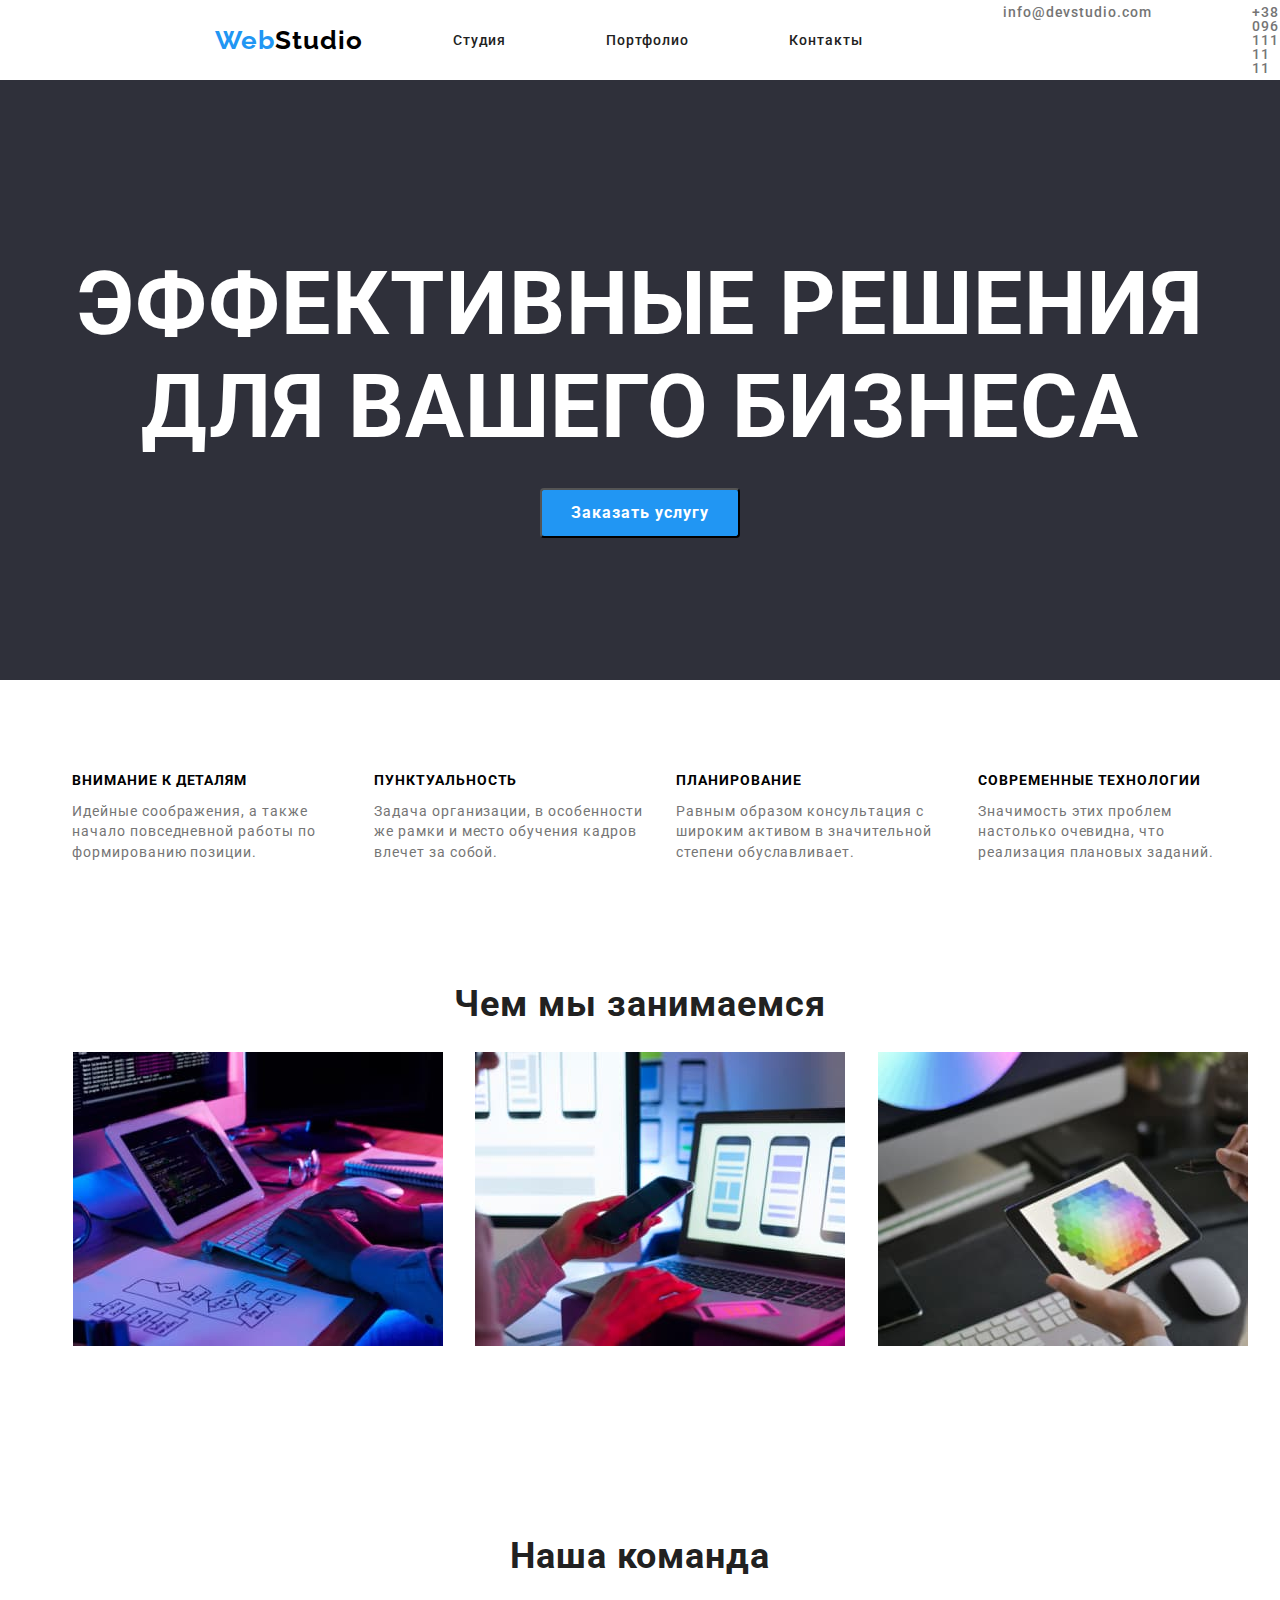
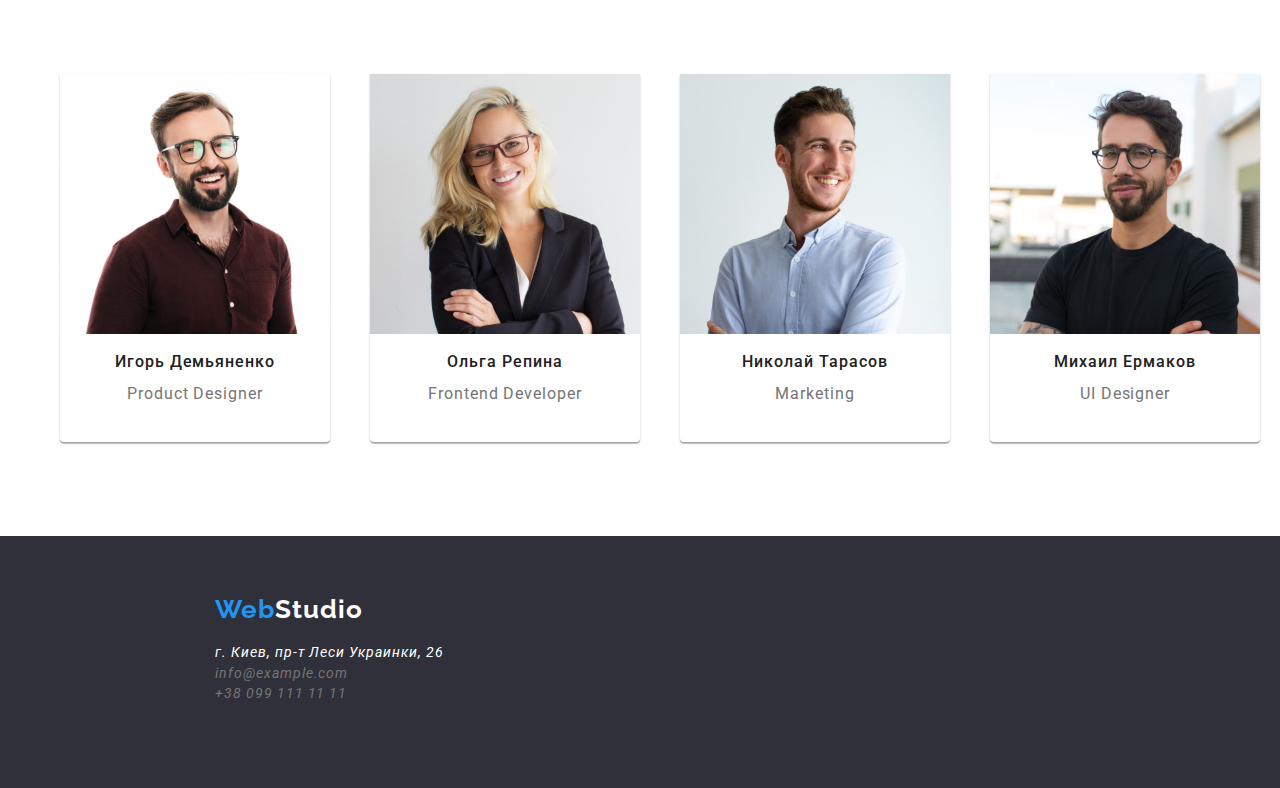
==== index.html @ 4a858a81 "update html and css" ====
<!DOCTYPE html>
<html lang="ru">
  <head>
    <meta charset="UTF-8" />
    <meta http-equiv="X-UA-Compatible" content="IE=edge" />
    <meta name="viewport" content="width=device-width, initial-scale=1.0" />
    <link rel="stylesheet" href="/css/styles.css" />
    <link rel="preconnect" href="https://fonts.googleapis.com" />
    <link rel="preconnect" href="https://fonts.gstatic.com" crossorigin />
    <link
      href="https://fonts.googleapis.com/css2?family=Raleway:wght@700&family=Roboto:wght@400;500;700;900&display=swap"
      rel="stylesheet"
    />
    <title>MainPage</title>
  </head>
  <body>
    <header class="header">
      <nav class="nav">
        <a class="logo" href="/"><span class="logo-style">Web</span>Studio</a>
        <ul class="nav-list">
          <li><a class="nav-link" class="" href="#">Студия</a></li>
          <li><a class="nav-link" href="portfolio.html">Портфолио</a></li>
          <li><a class="nav-link" href="">Контакты</a></li>
        </ul>
      </nav>
      <ul class="nav-address">
        <li>
          <a class="address-link" href="mailto:info@devstudio.com"
            >info@devstudio.com</a
          >
        </li>
        <li>
          <a class="address-link" href="tel:+380961111111">+38 096 111 11 11</a>
        </li>
      </ul>
    </header>
    <main>
      <section class="hero">
        <h1 class="hero-head">
          Эффективные решения <br />
          для вашего бизнеса
        </h1>
        <button class="hero-button" type="button">Заказать услугу</button>
      </section>
      <section>
        <h2 class="hidden-title">Особенности</h2>
        <ul class="quality">
          <li class="quality-card">
            <h3 class="quality-card-title">Внимание к деталям</h3>
            <p class="quality-info">
              Идейные соображения, а также начало повседневной работы по
              формированию позиции.
            </p>
          </li>
          <li class="quality-card">
            <h3 class="quality-card-title">Пунктуальность</h3>
            <p class="quality-info">
              Задача организации, в особенности же рамки и место обучения кадров
              влечет за собой.
            </p>
          </li>
          <li class="quality-card">
            <h3 class="quality-card-title">Планирование</h3>
            <p class="quality-info">
              Равным образом консультация с широким активом в значительной
              степени обуславливает.
            </p>
          </li>
          <li class="quality-card">
            <h3 class="quality-card-title">Современные технологии</h3>
            <p class="quality-info">
              Значимость этих проблем настолько очевидна, что реализация
              плановых заданий.
            </p>
          </li>
        </ul>
      </section>
      <section>
        <h2 class="work-title">Чем мы занимаемся</h2>
        <ul class="work-list">
          <li>
            <img src="./images/1.jpg" width="370" alt="programmer-working" />
          </li>
          <li>
            <img src="./images/2.jpg" width="370" alt="ui-developing" />
          </li>
          <li>
            <img src="./images/3.jpg" width="370" alt="colour-selection" />
          </li>
        </ul>
      </section>
      <section>
        <h2 class="workers-title">Наша команда</h2>
        <ul class="workers-list">
          <li class="worker-info">
            <img src="./images/team-1.jpg" width="270" alt="team-1" />
            <h3 class="worker-title">Игорь Демьяненко</h3>
            <p class="worker-prof" lang="en">Product Designer</p>
          </li>
          <li class="worker-info">
            <img src="./images/team-2.jpg" width="270" alt="team-2" />
            <h3 class="worker-title">Ольга Репина</h3>
            <p class="worker-prof" lang="en">Frontend Developer</p>
          </li>
          <li class="worker-info">
            <img src="./images/team-3.jpg" width="270" alt="team-3" />
            <h3 class="worker-title">Николай Тарасов</h3>
            <p class="worker-prof" lang="en">Marketing</p>
          </li>
          <li class="worker-info">
            <img src="./images/team-4.jpg" width="270" alt="team-4" />
            <h3 class="worker-title">Михаил Ермаков</h3>
            <p class="worker-prof" lang="en">UI Designer</p>
          </li>
        </ul>
      </section>
    </main>
    <footer class="footer">
      <a class="logo-footer" href="/"
        ><span class="logo-style">Web</span>Studio</a
      >
      <address class="address">
        <p class="address-info">г. Киев, пр-т Леси Украинки, 26</p>
        <ul class="footer-list">
          <li>
            <a class="address-list" href="mailto:info@example.com"
              >info@example.com</a
            >
          </li>
          <li>
            <a class="address-list" href="tel:+380991111111"
              >+38 099 111 11 11</a
            >
          </li>
        </ul>
      </address>
    </footer>
  </body>
</html>
---- css/styles.css ----
body {
  font-family: "Roboto", sans-serif;
  margin: 0;
  padding: 0;
  letter-spacing: 0.06em;
}

/* Header */

.header {
  width: 100%;
  height: 80px;
  background-color: #fff;
  display: flex;
  justify-content: space-around;
  align-items: center;
}

.nav {
  display: flex;
  align-items: center;
}

.logo-style {
  font-family: "Raleway";
  font-weight: bold;
  font-size: 26px;
  color: #2196f3;
  line-height: 100%;
}

.logo {
  font-family: "Raleway";
  font-weight: bold;
  font-size: 26px;
  text-decoration: none;
  color: #000;
  line-height: 100%;
  margin-left: 215px;
}

.nav-list {
  margin-left: 50px;
  list-style: none;
  display: flex;
  color: #212121;
  text-decoration: none;
  font-family: "Roboto";
  font-weight: 500;
  font-size: 14px;
  line-height: 100%;
  margin: 0 auto;
}

.nav-list li a {
  color: #212121;
  text-decoration: none;
  display: block;
  margin: 0 50px;
}

.nav-link:hover,
.address-link:hover {
  color: #2196f3;
}

.nav-link:focus,
.address-link:focus {
  color: #2196f3;
}

.nav-address {
  display: flex;
  list-style: none;
  color: #757575;
  font-weight: 500;
  font-size: 14px;
  line-height: 100%;
  margin: 0 auto;
}

.nav-address li a {
  color: #757575;
  text-decoration: none;
  display: block;
  margin: 0 50px;
}

/* /Header */

/* Hero */

.hero {
  background-color: #2f303a;
  height: 600px;
  display: flex;
  flex-direction: column;
  flex-wrap: wrap;
  align-items: center;
  justify-content: center;
  color: #fff;
  font-weight: 900;
  font-size: 44px;
  text-transform: uppercase;
  text-align: center;
}

.hero-head {
  margin: 30px;
}

.hero-button {
  background-color: #2196f3;
  border-radius: 4px;
  font-family: "Roboto";
  font-weight: bold;
  color: #fff;
  font-size: 16px;
  line-height: 160%;
  width: 200px;
  height: 50px;
  align-items: center;
  justify-content: center;
  letter-spacing: 0.06em;
  cursor: pointer;
}

/* /Hero */

/* Quality */

.quality {
  max-height: 300px;
  margin: 0 auto;
  display: flex;
  flex-direction: row;
  justify-content: space-evenly;
}

.quality-card-title {
  margin-top: 65px;
  font-family: "Roboto";
  font-weight: bold;
  font-size: 14px;
  line-height: 100%;
  text-transform: uppercase;
}

.quality li {
  display: block;
  text-decoration: none;
}

.hidden-title {
  margin: 0;
  padding: 0;
  visibility: hidden;
}

.quality-info {
  margin-bottom: 94px;
  font-family: "Roboto";
  font-size: 14px;
  line-height: 146%;
  color: #757575;
  width: 270px;
}

/* /Quality */

/* Work */

.work-title {
  display: flex;
  justify-content: center;
  font-family: "Roboto";
  font-size: bold;
  font-size: 36px;
  line-height: 100%;
  color: #212121;
}

.work-list {
  margin: 0 auto;
  display: flex;
  justify-content: space-evenly;
  margin-bottom: 94px;
}

.work-list li {
  display: block;
  text-decoration: none;
}

/* /Work */

/* Workers */

.workers-title {
  margin-top: 188px;
  margin-bottom: 50px;
  display: flex;
  justify-content: center;
  font-family: "Roboto";
  font-style: bold;
  font-size: 36px;
  line-height: 100%;
  color: #212121;
}

.workers-list li {
  display: block;
  text-decoration: none;
}

.workers-list {
  margin: 0 auto;
  display: flex;
  justify-content: space-evenly;

  padding-top: 50px;
}

.worker-info {
  height: 368px;
  width: 270px;
  background-color: #fff;
  margin: 0 auto;
  border-radius: 0px 0px 4px 4px;
  box-shadow: 0px 1px 3px rgba(0, 0, 0, 0.12), 0px 1px 1px rgba(0, 0, 0, 0.14),
    0px 2px 1px rgba(0, 0, 0, 0.2);
  margin-bottom: 94px;
}

.worker-title {
  display: flex;
  justify-content: center;
  font-family: "Roboto";
  font-weight: 500;
  font-size: 16px;
  line-height: 100%;
  color: #212121;
}

.worker-prof {
  display: flex;
  justify-content: center;
  font-family: "Roboto";
  font-size: 16px;
  line-height: 100%;
  color: #757575;
}

/* /Workers */

/* Filter */

.filter-btn {
  margin-top: 65px;
  display: flex;
  list-style: none;
  justify-content: center;
}

.btn-list-all,
.btn-list-web,
.btn-list-app,
.btn-list-design,
.btn-list-marketing {
  background-color: #f5f4fa;
  border-radius: 4px;
  font-family: "Roboto";
  font-weight: 500;
  font-size: 16px;
  line-height: 139%;
}

.btn-list-all {
  width: 73px;
  height: 38px;
  margin-right: 8px;
}

.btn-list-web {
  width: 128px;
  height: 38px;
  margin-right: 8px;
}

.btn-list-app {
  width: 145px;
  height: 38px;
  margin-right: 8px;
}

.btn-list-design {
  width: 103px;
  height: 38px;
  margin-right: 8px;
}

.btn-list-marketing {
  width: 130px;
  height: 38px;
}

.btn-list-all:hover,
.btn-list-web:hover,
.btn-list-app:hover,
.btn-list-design:hover,
.btn-list-marketing:hover {
  background-color: #2196f3;
  color: #fff;
}

.btn-list-all:focus,
.btn-list-web:focus,
.btn-list-app:focus,
.btn-list-design:focus,
.btn-list-marketing:focus {
  background-color: #2196f3;
  color: #fff;
}

/* /Filter */

/* Box */

.box {
  display: flex;
  flex-wrap: wrap;
  justify-content: space-around;
  list-style: none;
}

.box-list {
  box-sizing: border-box;
  margin: 30px 30px;
  height: 404px;
  list-style: none;
  border: 1px solid #eeeeee;
}

.box-title {
  margin-left: 24px;
  margin-bottom: 0px;
  font-family: "Roboto";
  font-weight: bold;
  font-size: 18px;
  line-height: 171%;
  color: #212121;
}

.box-info {
  margin-left: 24px;
  margin-top: 4px;
  font-family: "Roboto";
  font-size: 16px;
  line-height: 160%;
  color: #757575;
}

/* /Box */

/* Footer */

.footer {
  height: 252px;
  background-color: #2f303a;
  color: #fff;
}

.logo-footer {
  font-family: "Raleway";
  font-weight: bold;
  font-size: 26px;
  text-decoration: none;
  color: #fff;
  line-height: 100%;
  display: flex;
  align-content: center;
  padding-top: 60px;
  padding-left: 215px;
}

.address {
  display: flex;
  flex-direction: column;
  padding-left: 215px;
}

.address li {
  display: block;
  text-decoration: none;
}

.address-info {
  font-family: "Roboto";
  font-size: 14px;
  line-height: 146%;
  margin: 0;
  padding-top: 20px;
}

.footer-list {
  margin: 0;
  padding: 0;
}

.address-list {
  text-decoration: none;
  color: #757575;
  font-family: "Roboto";
  font-size: 14px;
  line-height: 146%;
}

/* /Footer */
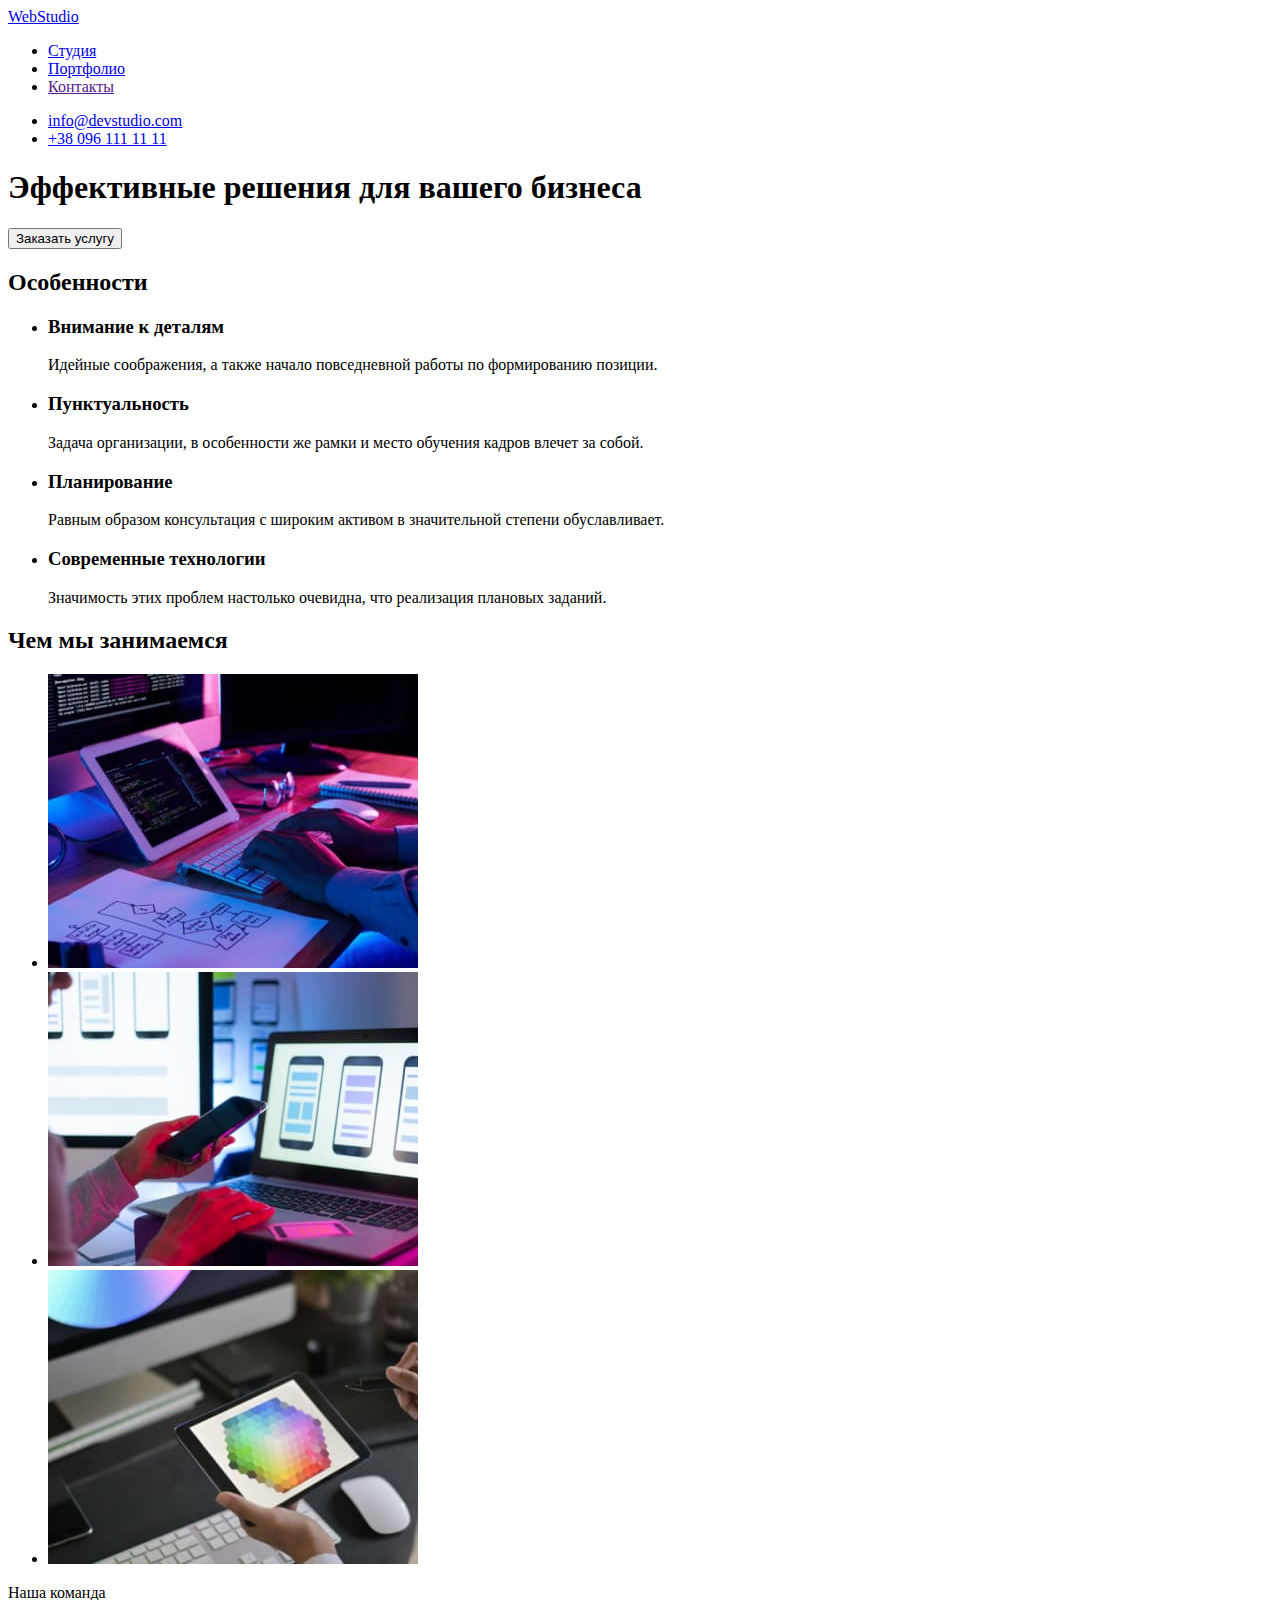
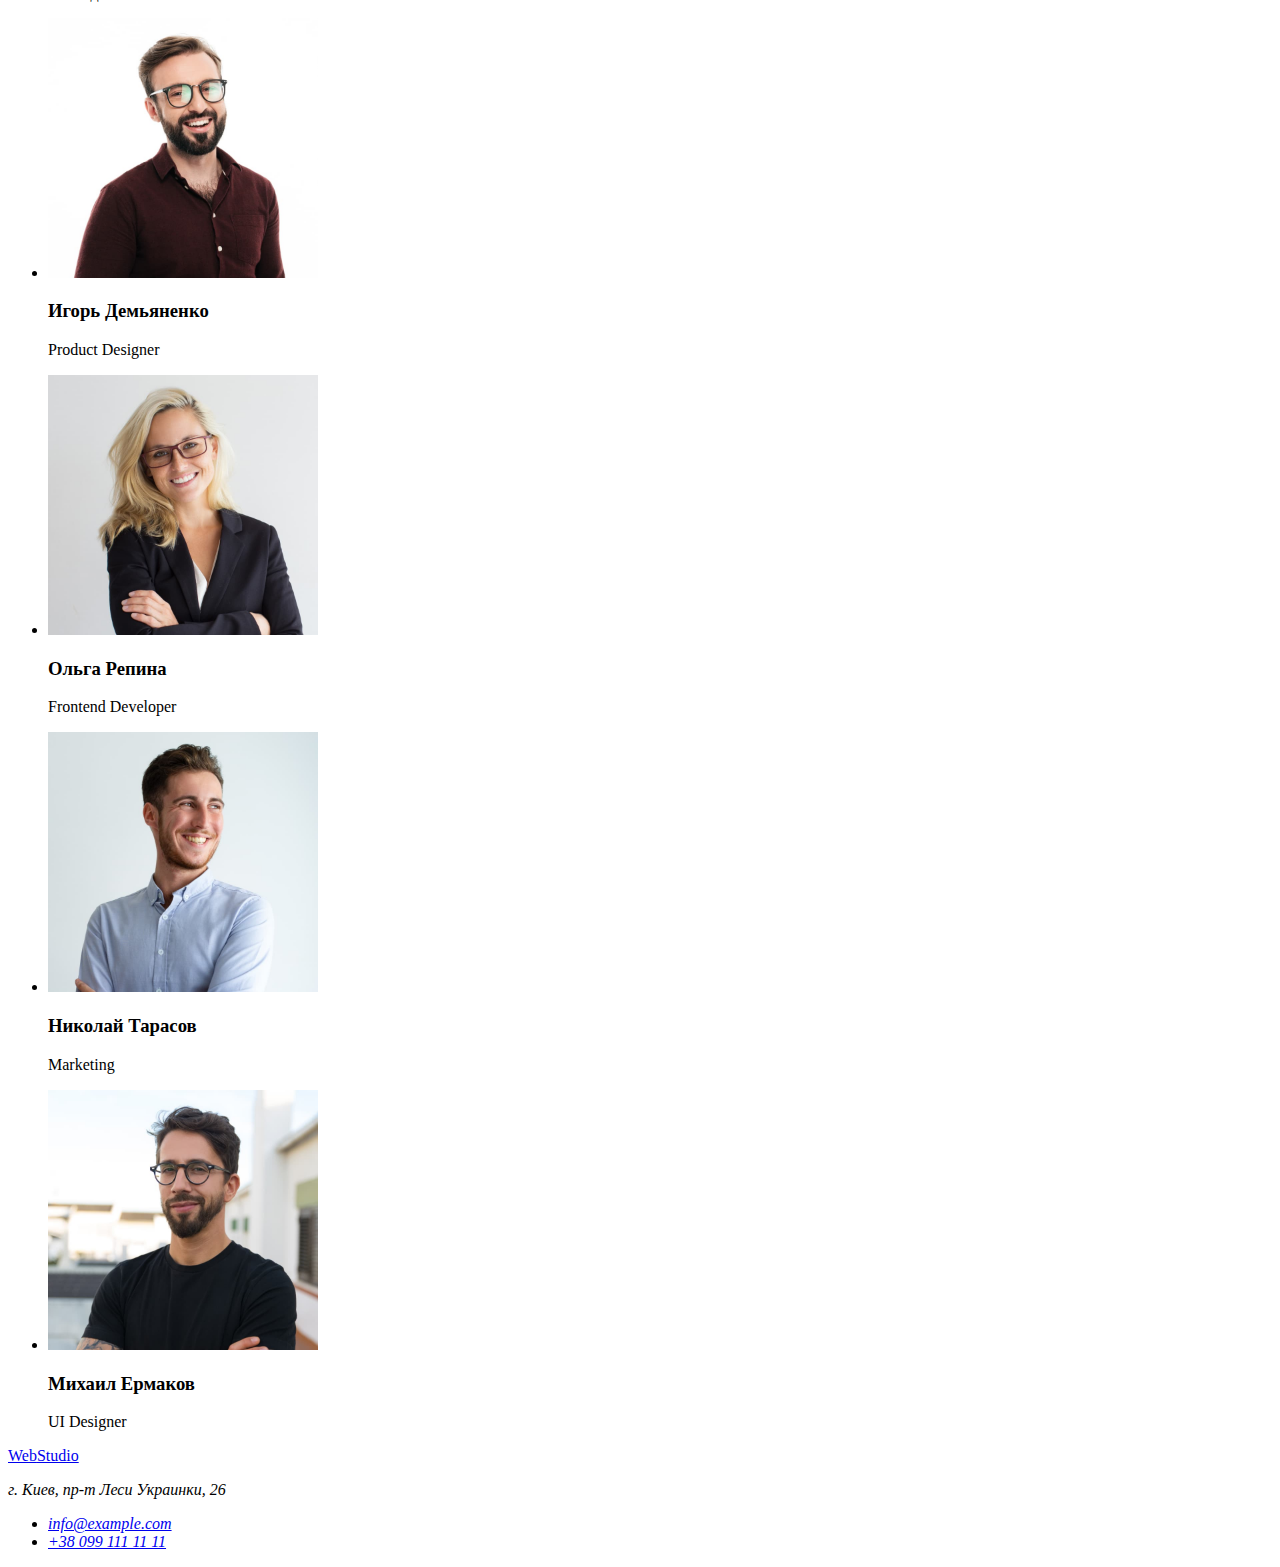
==== commit 9be966d3: "The change all project" ====
--- a/index.html
+++ b/index.html
@@ -4,71 +4,66 @@
     <meta charset="UTF-8" />
     <meta http-equiv="X-UA-Compatible" content="IE=edge" />
     <meta name="viewport" content="width=device-width, initial-scale=1.0" />
-    <link rel="stylesheet" href="/css/styles.css" />
+    <title>MainPage</title>
     <link rel="preconnect" href="https://fonts.googleapis.com" />
     <link rel="preconnect" href="https://fonts.gstatic.com" crossorigin />
     <link
       href="https://fonts.googleapis.com/css2?family=Raleway:wght@700&family=Roboto:wght@400;500;700;900&display=swap"
       rel="stylesheet"
     />
-    <title>MainPage</title>
+    <link rel="stylesheet" href="css/styles.css" />
   </head>
   <body>
-    <header class="header">
-      <nav class="nav">
+    <header>
+      <nav>
         <a class="logo" href="/"><span class="logo-style">Web</span>Studio</a>
-        <ul class="nav-list">
-          <li><a class="nav-link" class="" href="#">Студия</a></li>
-          <li><a class="nav-link" href="portfolio.html">Портфолио</a></li>
-          <li><a class="nav-link" href="">Контакты</a></li>
+        <ul>
+          <li><a href="#">Студия</a></li>
+          <li><a href="portfolio.html">Портфолио</a></li>
+          <li><a href="">Контакты</a></li>
         </ul>
       </nav>
-      <ul class="nav-address">
+      <ul>
         <li>
-          <a class="address-link" href="mailto:info@devstudio.com"
-            >info@devstudio.com</a
-          >
+          <a href="mailto:info@devstudio.com">info@devstudio.com</a>
         </li>
         <li>
-          <a class="address-link" href="tel:+380961111111">+38 096 111 11 11</a>
+          <a href="tel:+380961111111">+38 096 111 11 11</a>
         </li>
       </ul>
     </header>
     <main>
-      <section class="hero">
-        <h1 class="hero-head">
-          Эффективные решения <br />
-          для вашего бизнеса
-        </h1>
-        <button class="hero-button" type="button">Заказать услугу</button>
+      <section>
+        <h1>Эффективные решения для вашего бизнеса</h1>
+        <button type="button">Заказать услугу</button>
       </section>
       <section>
-        <h2 class="hidden-title">Особенности</h2>
-        <ul class="quality">
-          <li class="quality-card">
-            <h3 class="quality-card-title">Внимание к деталям</h3>
-            <p class="quality-info">
+        <h2>Особенности</h2>
+        <ul>
+          <li>
+            <h3>Внимание к деталям</h3>
+            <p>
               Идейные соображения, а также начало повседневной работы по
               формированию позиции.
             </p>
           </li>
-          <li class="quality-card">
-            <h3 class="quality-card-title">Пунктуальность</h3>
-            <p class="quality-info">
+          <li>
+            <h3>Пунктуальность</h3>
+            <p>
               Задача организации, в особенности же рамки и место обучения кадров
               влечет за собой.
             </p>
           </li>
-          <li class="quality-card">
-            <h3 class="quality-card-title">Планирование</h3>
-            <p class="quality-info">
+          <li>
+            <h3>Планирование</h3>
+            <p>
               Равным образом консультация с широким активом в значительной
               степени обуславливает.
             </p>
           </li>
-          <li class="quality-card">
-            <h3 class="quality-card-title">Современные технологии</h3>
-            <p class="quality-info">
+          <li>
+            <h3>Современные технологии</h3>
+            <p>
               Значимость этих проблем настолько очевидна, что реализация
               плановых заданий.
             </p>
@@ -76,8 +71,8 @@
         </ul>
       </section>
       <section>
-        <h2 class="work-title">Чем мы занимаемся</h2>
-        <ul class="work-list">
+        <h2>Чем мы занимаемся</h2>
+        <ul>
           <li>
             <img src="./images/1.jpg" width="370" alt="programmer-working" />
           </li>
@@ -90,45 +85,45 @@
         </ul>
       </section>
       <section>
-        <h2 class="workers-title">Наша команда</h2>
-        <ul class="workers-list">
-          <li class="worker-info">
+        <h2">Наша команда</h2>
+        <ul>
+          <li>
             <img src="./images/team-1.jpg" width="270" alt="team-1" />
-            <h3 class="worker-title">Игорь Демьяненко</h3>
-            <p class="worker-prof" lang="en">Product Designer</p>
+            <h3>Игорь Демьяненко</h3>
+            <p lang="en">Product Designer</p>
           </li>
-          <li class="worker-info">
+          <li>
             <img src="./images/team-2.jpg" width="270" alt="team-2" />
-            <h3 class="worker-title">Ольга Репина</h3>
-            <p class="worker-prof" lang="en">Frontend Developer</p>
+            <h3>Ольга Репина</h3>
+            <p lang="en">Frontend Developer</p>
           </li>
-          <li class="worker-info">
+          <li>
             <img src="./images/team-3.jpg" width="270" alt="team-3" />
-            <h3 class="worker-title">Николай Тарасов</h3>
-            <p class="worker-prof" lang="en">Marketing</p>
+            <h3>Николай Тарасов</h3>
+            <p lang="en">Marketing</p>
           </li>
-          <li class="worker-info">
+          <li>
             <img src="./images/team-4.jpg" width="270" alt="team-4" />
-            <h3 class="worker-title">Михаил Ермаков</h3>
-            <p class="worker-prof" lang="en">UI Designer</p>
+            <h3>Михаил Ермаков</h3>
+            <p lang="en">UI Designer</p>
           </li>
         </ul>
       </section>
     </main>
-    <footer class="footer">
-      <a class="logo-footer" href="/"
-        ><span class="logo-style">Web</span>Studio</a
+    <footer>
+      <a href="/"
+        ><span>Web</span>Studio</a
       >
-      <address class="address">
-        <p class="address-info">г. Киев, пр-т Леси Украинки, 26</p>
-        <ul class="footer-list">
+      <address>
+        <p>г. Киев, пр-т Леси Украинки, 26</p>
+        <ul>
           <li>
-            <a class="address-list" href="mailto:info@example.com"
+            <a href="mailto:info@example.com"
               >info@example.com</a
             >
           </li>
           <li>
-            <a class="address-list" href="tel:+380991111111"
+            <a href="tel:+380991111111"
               >+38 099 111 11 11</a
             >
           </li>
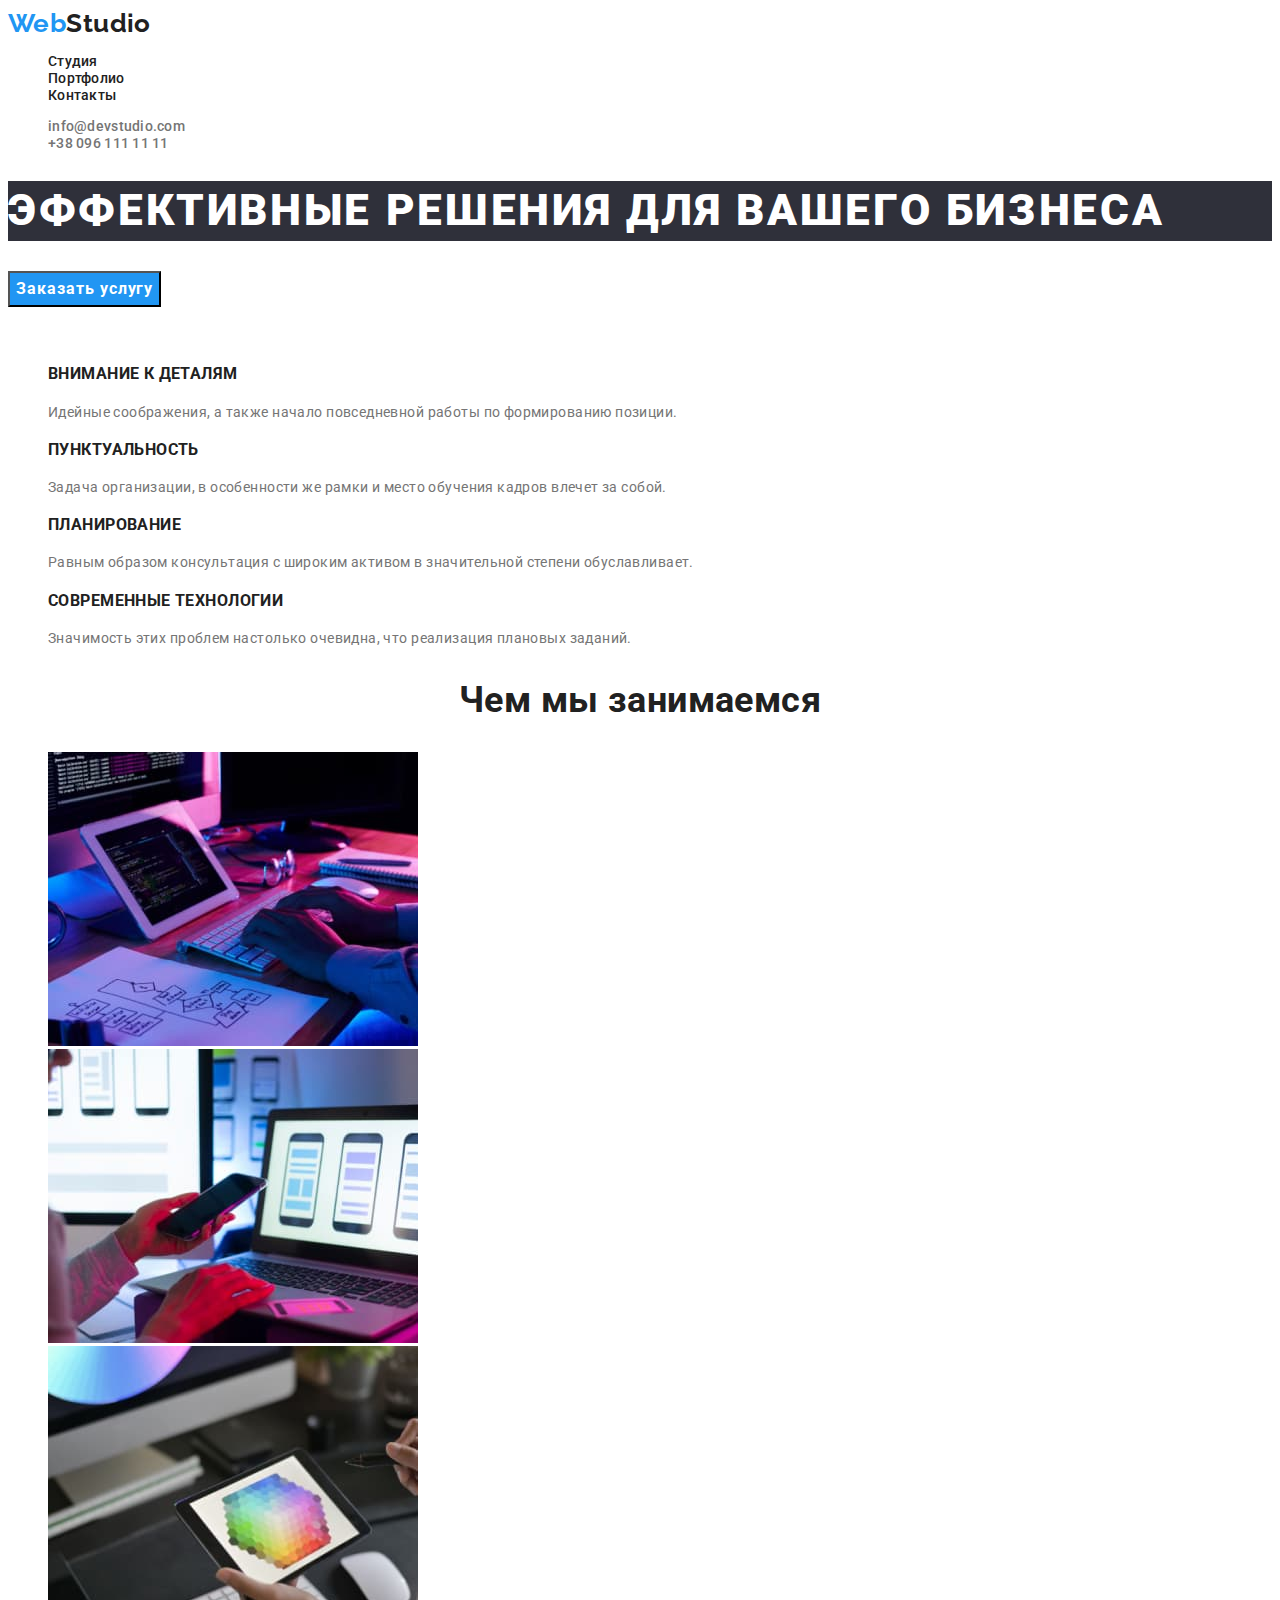
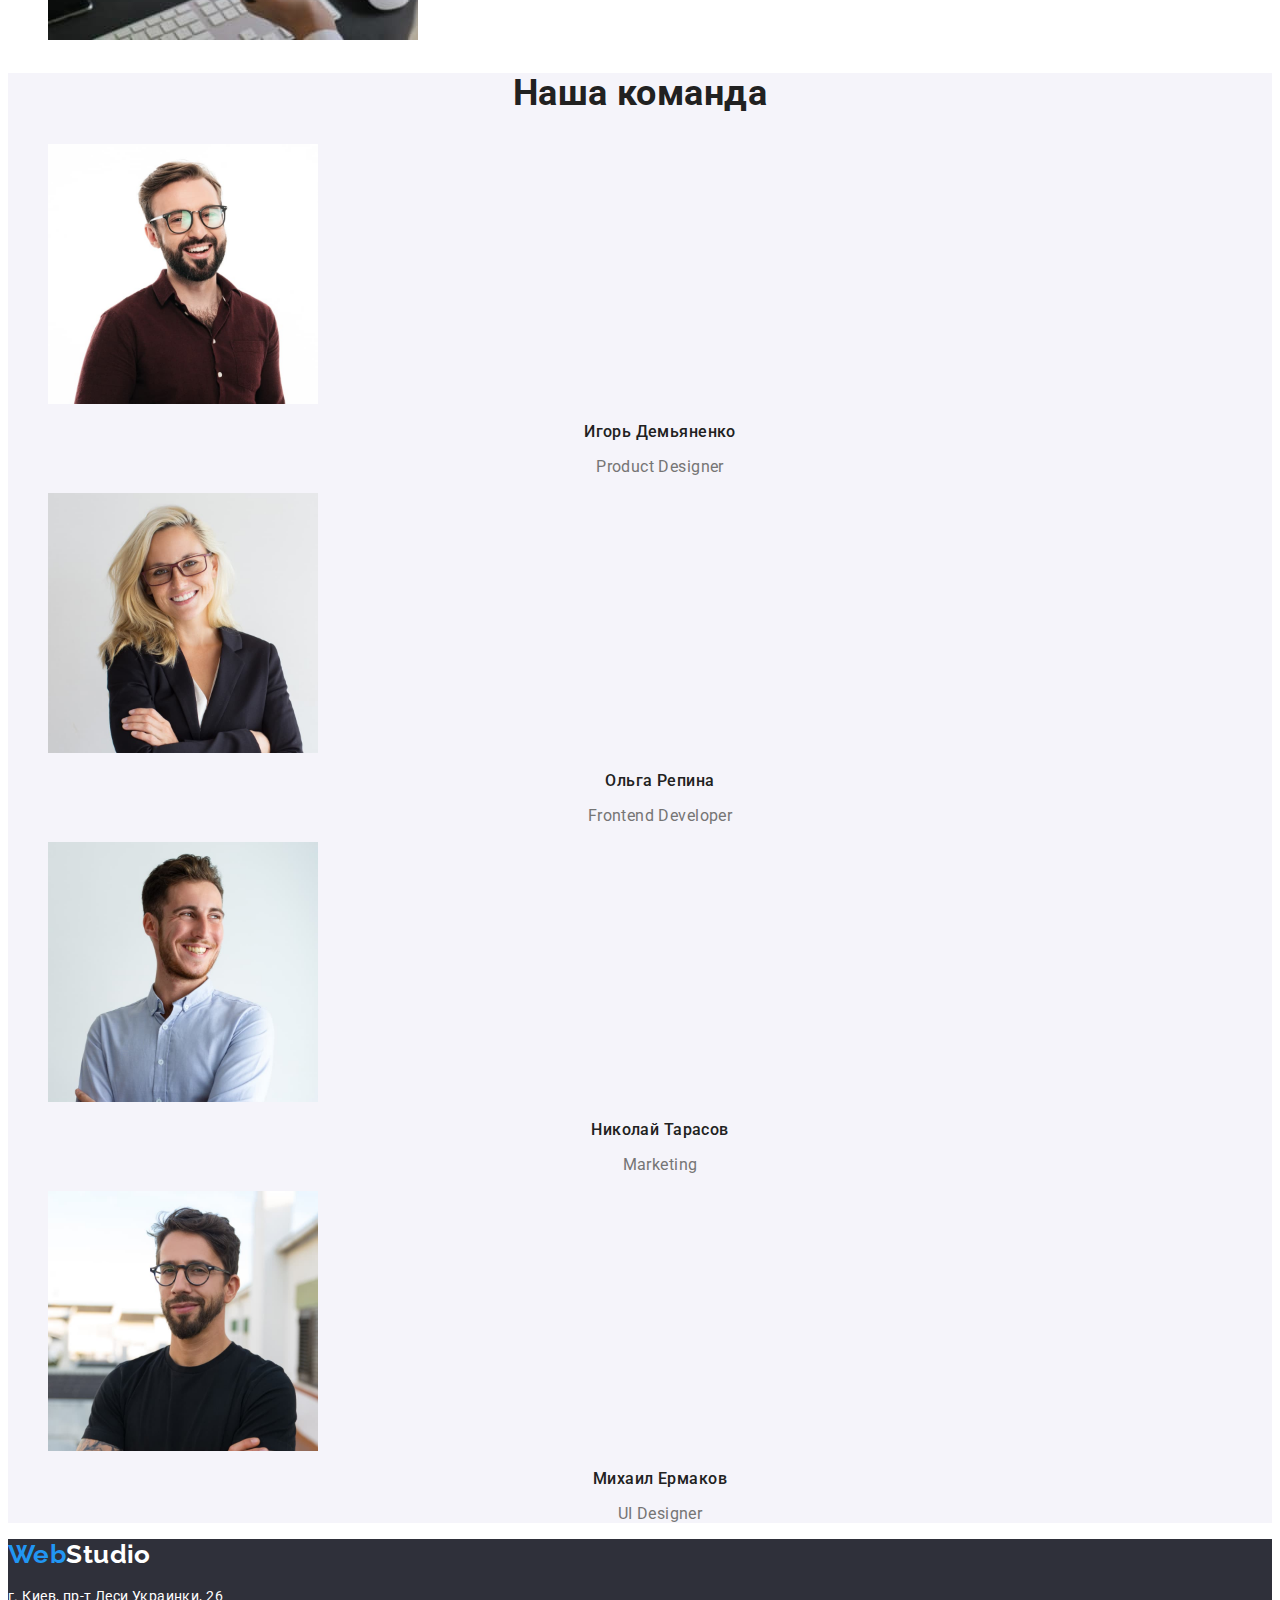
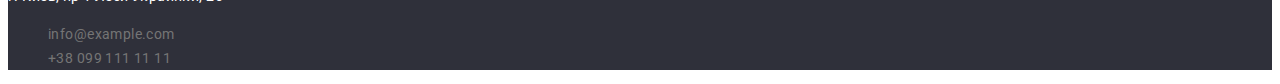
==== commit 464fef37: "update html and css" ====
--- a/index.html
+++ b/index.html
@@ -14,65 +14,67 @@
     <link rel="stylesheet" href="css/styles.css" />
   </head>
   <body>
-    <header>
-      <nav>
-        <a class="logo" href="/"><span class="logo-style">Web</span>Studio</a>
-        <ul>
-          <li><a href="#">Студия</a></li>
-          <li><a href="portfolio.html">Портфолио</a></li>
-          <li><a href="">Контакты</a></li>
+    <header class="header">
+      <nav class="nav">
+        <a class="logo" href="/"><span class="style">Web</span>Studio</a>
+        <ul class="list">
+          <li><a class="link" href="#">Студия</a></li>
+          <li><a class="link" href="portfolio.html">Портфолио</a></li>
+          <li><a class="link" href="">Контакты</a></li>
         </ul>
       </nav>
-      <ul>
+      <ul class="list">
         <li>
-          <a href="mailto:info@devstudio.com">info@devstudio.com</a>
+          <a class="address" href="mailto:info@devstudio.com"
+            >info@devstudio.com</a
+          >
         </li>
         <li>
-          <a href="tel:+380961111111">+38 096 111 11 11</a>
+          <a class="address" href="tel:+380961111111">+38 096 111 11 11</a>
         </li>
       </ul>
     </header>
     <main>
-      <section>
-        <h1>Эффективные решения для вашего бизнеса</h1>
-        <button type="button">Заказать услугу</button>
+      <section class="section">
+        <h1 class="title">Эффективные решения для вашего бизнеса</h1>
+        <button class="btn" type="button">Заказать услугу</button>
       </section>
-      <section>
-        <h2>Особенности</h2>
-        <ul>
+      <section class="section">
+        <h2 class="title-hidden">Особенности</h2>
+        <ul class="list">
           <li>
-            <h3>Внимание к деталям</h3>
-            <p>
+            <h3 class="specials-title">Внимание к деталям</h3>
+            <p class="specials-text">
               Идейные соображения, а также начало повседневной работы по
               формированию позиции.
             </p>
           </li>
           <li>
-            <h3>Пунктуальность</h3>
-            <p>
+            <h3 class="specials-title">Пунктуальность</h3>
+            <p class="specials-text">
               Задача организации, в особенности же рамки и место обучения кадров
               влечет за собой.
             </p>
           </li>
           <li>
-            <h3>Планирование</h3>
-            <p>
+            <h3 class="specials-title">Планирование</h3>
+            <p class="specials-text">
               Равным образом консультация с широким активом в значительной
               степени обуславливает.
             </p>
           </li>
           <li>
-            <h3>Современные технологии</h3>
-            <p>
+            <h3 class="specials-title">Современные технологии</h3>
+            <p class="specials-text">
               Значимость этих проблем настолько очевидна, что реализация
               плановых заданий.
             </p>
           </li>
         </ul>
       </section>
-      <section>
-        <h2>Чем мы занимаемся</h2>
-        <ul>
+      <section class="section">
+        <h2 class="section-title">Чем мы занимаемся</h2>
+        <ul class="list">
           <li>
             <img src="./images/1.jpg" width="370" alt="programmer-working" />
           </li>
@@ -84,46 +86,44 @@
           </li>
         </ul>
       </section>
-      <section>
-        <h2">Наша команда</h2>
-        <ul>
+      <section class="section-workers">
+        <h2 class="section-title">Наша команда</h2>
+        <ul class="list">
           <li>
             <img src="./images/team-1.jpg" width="270" alt="team-1" />
-            <h3>Игорь Демьяненко</h3>
-            <p lang="en">Product Designer</p>
+            <h3 class="worker-title">Игорь Демьяненко</h3>
+            <p class="worker-text" lang="en">Product Designer</p>
           </li>
           <li>
             <img src="./images/team-2.jpg" width="270" alt="team-2" />
-            <h3>Ольга Репина</h3>
-            <p lang="en">Frontend Developer</p>
+            <h3 class="worker-title">Ольга Репина</h3>
+            <p class="worker-text" lang="en">Frontend Developer</p>
           </li>
           <li>
             <img src="./images/team-3.jpg" width="270" alt="team-3" />
-            <h3>Николай Тарасов</h3>
-            <p lang="en">Marketing</p>
+            <h3 class="worker-title">Николай Тарасов</h3>
+            <p class="worker-text" lang="en">Marketing</p>
           </li>
           <li>
             <img src="./images/team-4.jpg" width="270" alt="team-4" />
-            <h3>Михаил Ермаков</h3>
-            <p lang="en">UI Designer</p>
+            <h3 class="worker-title">Михаил Ермаков</h3>
+            <p class="worker-text" lang="en">UI Designer</p>
           </li>
         </ul>
       </section>
     </main>
-    <footer>
-      <a href="/"
-        ><span>Web</span>Studio</a
-      >
+    <footer class="footer">
+      <a class="logo" href="/"><span class="style">Web</span>Studio</a>
       <address>
-        <p>г. Киев, пр-т Леси Украинки, 26</p>
-        <ul>
+        <p class="address-text">г. Киев, пр-т Леси Украинки, 26</p>
+        <ul class="list">
           <li>
-            <a href="mailto:info@example.com"
+            <a class="footer-address" href="mailto:info@example.com"
               >info@example.com</a
             >
           </li>
           <li>
-            <a href="tel:+380991111111"
+            <a class="footer-address" href="tel:+380991111111"
               >+38 099 111 11 11</a
             >
           </li>
--- a/css/styles.css
+++ b/css/styles.css
@@ -0,0 +1,165 @@
+:root {
+  --primary-bg-color: #2f303a;
+  --accent-color: #2196f3;
+  --primary-text-color: #212121;
+  --secondary-text-color: #757575;
+  --primary-white-color: #ffffff;
+}
+
+body {
+  background-color: var(--primary-white-color);
+  font-family: "Roboto";
+  font-size: 14px;
+  letter-spacing: 0.03em;
+}
+
+/* Header */
+
+.header {
+  background-color: var(--primary-white-color);
+}
+
+.logo {
+  color: var(--primary-text-color);
+  font-family: "Raleway";
+  font-size: 26px;
+  font-weight: 700;
+  line-height: 1.2;
+  text-decoration: none;
+}
+
+.logo .style {
+  color: var(--accent-color);
+  font-family: "Raleway";
+  font-size: 26px;
+  font-weight: 700;
+  line-height: 1.2;
+}
+
+.list {
+  list-style: none;
+}
+
+.list .link {
+  color: var(--primary-text-color);
+  font-weight: 500;
+  line-height: 1.14;
+  letter-spacing: 0.02em;
+  text-decoration: none;
+}
+
+.list .address {
+  color: var(--secondary-text-color);
+  font-weight: 500;
+  line-height: 1.14;
+  letter-spacing: 0.02em;
+  font-style: normal;
+  text-decoration: none;
+}
+
+.link:hover,
+.address:hover {
+  color: var(--accent-color);
+}
+
+.link:focus,
+.address:focus {
+  color: var(--accent-color);
+}
+
+/* Hero */
+
+.section .title {
+  background-color: var(--primary-bg-color);
+  color: var(--primary-white-color);
+  font-size: 44px;
+  font-weight: 900;
+  line-height: 1.36;
+  letter-spacing: 0.06em;
+  text-transform: uppercase;
+}
+
+.btn {
+  background-color: var(--accent-color);
+  color: var(--primary-white-color);
+  font-family: "Roboto";
+  font-size: 16px;
+  font-weight: 700;
+  line-height: 1.87;
+  letter-spacing: 0.06em;
+  align-items: center;
+  text-align: center;
+  cursor: pointer;
+}
+
+/* Specials */
+
+.title-hidden {
+  visibility: hidden;
+}
+
+.specials-title {
+  color: var(--primary-text-color);
+  font-weight: 700;
+  line-height: 1.14;
+  text-transform: uppercase;
+}
+
+.specials-text {
+  color: var(--secondary-text-color);
+  font-weight: 400;
+  line-height: 1.71;
+}
+
+/* Work & Workers */
+
+.section-workers {
+  background-color: #f5f4fa;
+}
+
+.section-title {
+  color: var(--primary-text-color);
+  font-size: 36px;
+  font-weight: 700;
+  line-height: 1.16;
+  text-align: center;
+}
+
+.worker-title {
+  color: var(--primary-text-color);
+  font-size: 16px;
+  font-weight: 500;
+  line-height: 1.18;
+  text-align: center;
+}
+
+.worker-text {
+  color: var(--secondary-text-color);
+  font-size: 16px;
+  font-weight: 400;
+  line-height: 1.18;
+  text-align: center;
+}
+
+.footer {
+  background-color: var(--primary-bg-color);
+}
+
+.footer .logo {
+  color: var(--primary-white-color);
+}
+
+.address-text {
+  color: var(--primary-white-color);
+  font-weight: 400;
+  line-height: 1.71;
+  font-style: normal;
+}
+
+.footer-address {
+  color: var(--secondary-text-color);
+  font-weight: 400;
+  line-height: 1.71;
+  font-style: normal;
+  text-decoration: none;
+}
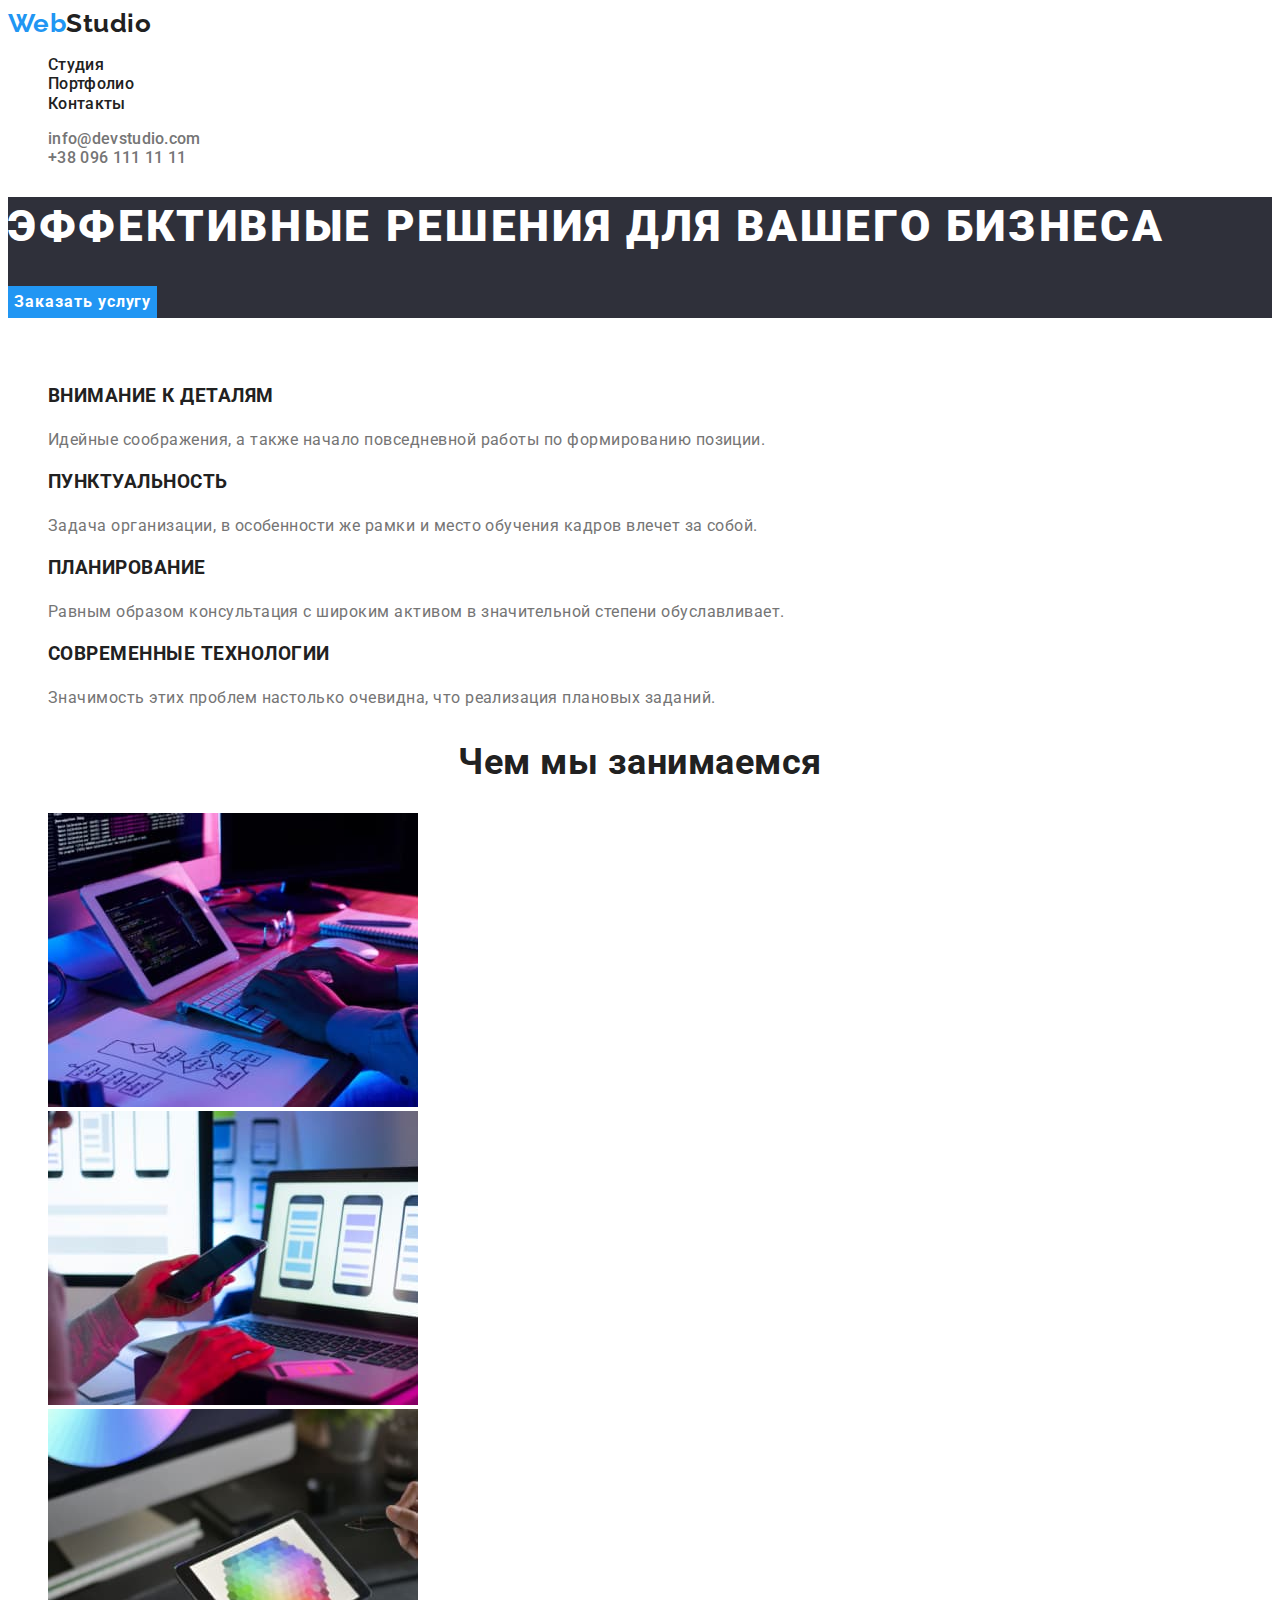
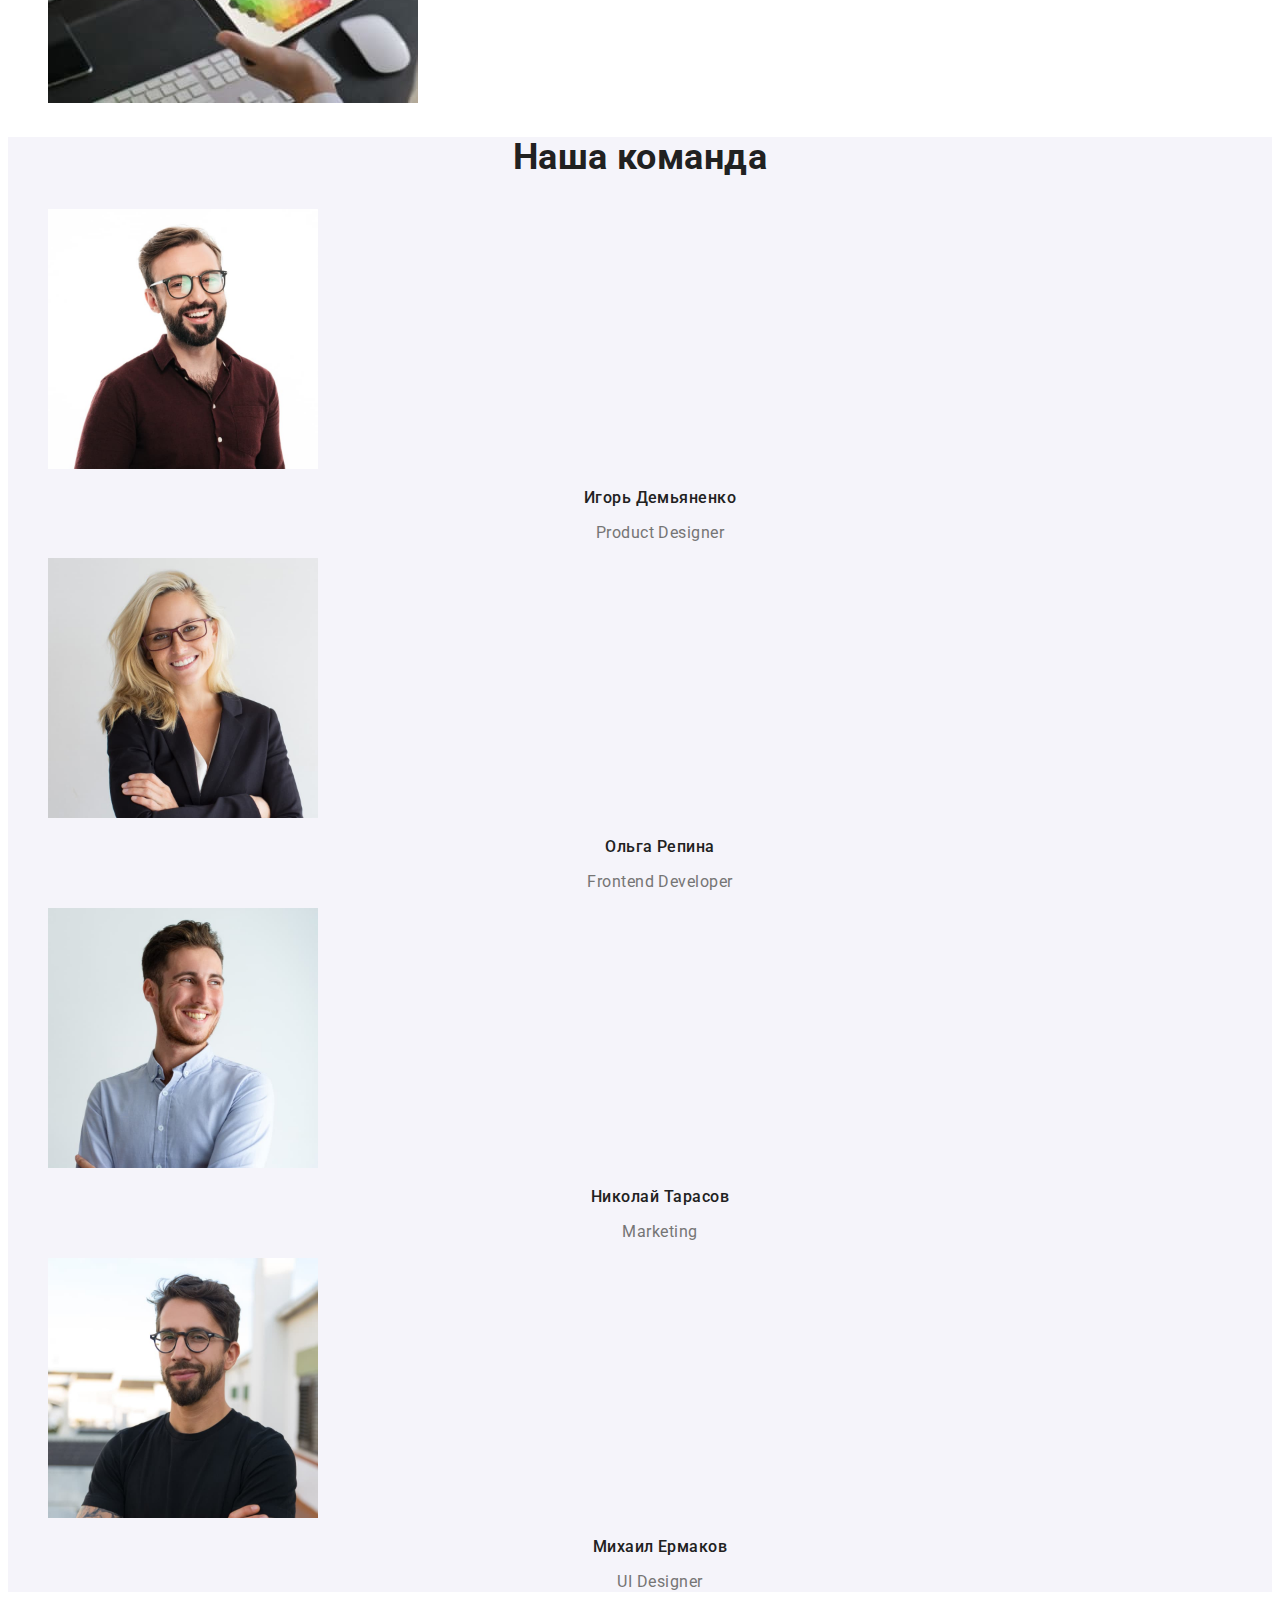
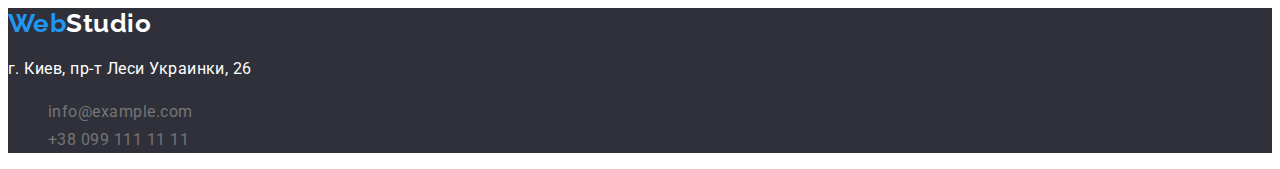
==== commit 267fce98: "update html and css" ====
--- a/index.html
+++ b/index.html
@@ -16,28 +16,28 @@
   <body>
     <header class="header">
       <nav class="nav">
-        <a class="logo" href="/"><span class="style">Web</span>Studio</a>
+        <a class="logo" href="/"><span class="logo-style">Web</span>Studio</a>
         <ul class="list">
-          <li><a class="link" href="#">Студия</a></li>
-          <li><a class="link" href="portfolio.html">Портфолио</a></li>
-          <li><a class="link" href="">Контакты</a></li>
+          <li><a class="list-link" href="index.html">Студия</a></li>
+          <li><a class="list-link" href="portfolio.html">Портфолио</a></li>
+          <li><a class="list-link" href="">Контакты</a></li>
         </ul>
       </nav>
       <ul class="list">
         <li>
-          <a class="address" href="mailto:info@devstudio.com"
+          <a class="list-address" href="mailto:info@devstudio.com"
             >info@devstudio.com</a
           >
         </li>
         <li>
-          <a class="address" href="tel:+380961111111">+38 096 111 11 11</a>
+          <a class="list-address" href="tel:+380961111111">+38 096 111 11 11</a>
         </li>
       </ul>
     </header>
     <main>
-      <section class="section">
-        <h1 class="title">Эффективные решения для вашего бизнеса</h1>
-        <button class="btn" type="button">Заказать услугу</button>
+      <section class="hero-section">
+        <h1 class="hero-title">Эффективные решения для вашего бизнеса</h1>
+        <button class="hero-btn" type="button">Заказать услугу</button>
       </section>
       <section class="section">
         <h2 class="title-hidden">Особенности</h2>
@@ -113,7 +113,9 @@
       </section>
     </main>
     <footer class="footer">
-      <a class="logo" href="/"><span class="style">Web</span>Studio</a>
+      <a class="footer-logo" href="/"
+        ><span class="footer-style">Web</span>Studio</a
+      >
       <address>
         <p class="address-text">г. Киев, пр-т Леси Украинки, 26</p>
         <ul class="list">
--- a/css/styles.css
+++ b/css/styles.css
@@ -1,36 +1,38 @@
 :root {
-  --primary-bg-color: #2f303a;
-  --accent-color: #2196f3;
   --primary-text-color: #212121;
   --secondary-text-color: #757575;
-  --primary-white-color: #ffffff;
+  --tittle-text-color: #ffffff;
+  --accent-color: #2196f3;
+  --primary-background-color: #ffffff;
+  --primary-section-color: #2f303a;
+  --secondary-section-color: #f5f4fa;
 }
 
 body {
-  background-color: var(--primary-white-color);
-  font-family: "Roboto";
-  font-size: 14px;
+  background-color: var(--primary-background-color);
+  color: var(--primary-text-color);
+  font-family: "Roboto", sans-serif;
   letter-spacing: 0.03em;
 }
 
 /* Header */
 
 .header {
-  background-color: var(--primary-white-color);
+  background-color: var(--primary-background-color);
 }
 
 .logo {
   color: var(--primary-text-color);
-  font-family: "Raleway";
-  font-size: 26px;
-  font-weight: 700;
-  line-height: 1.2;
-  text-decoration: none;
-}
-
-.logo .style {
-  color: var(--accent-color);
-  font-family: "Raleway";
+  font-family: "Raleway", sans-serif;
+  font-size: 26px;
+  font-weight: 700;
+  line-height: 1.2;
+  text-decoration: none;
+}
+
+.logo-style {
+  color: var(--accent-color);
+  font-family: "Raleway", sans-serif;
   font-size: 26px;
   font-weight: 700;
   line-height: 1.2;
@@ -40,7 +42,7 @@
   list-style: none;
 }
 
-.list .link {
+.list-link {
   color: var(--primary-text-color);
   font-weight: 500;
   line-height: 1.14;
@@ -48,7 +50,7 @@
   text-decoration: none;
 }
 
-.list .address {
+.list-address {
   color: var(--secondary-text-color);
   font-weight: 500;
   line-height: 1.14;
@@ -57,21 +59,24 @@
   text-decoration: none;
 }
 
-.link:hover,
-.address:hover {
-  color: var(--accent-color);
-}
-
-.link:focus,
-.address:focus {
+.list-link:hover,
+.list-address:hover {
+  color: var(--accent-color);
+}
+
+.list-link:focus,
+.list-address:focus {
   color: var(--accent-color);
 }
 
 /* Hero */
 
-.section .title {
-  background-color: var(--primary-bg-color);
-  color: var(--primary-white-color);
+.hero-section {
+  background-color: var(--primary-section-color);
+}
+
+.hero-title {
+  color: var(--tittle-text-color);
   font-size: 44px;
   font-weight: 900;
   line-height: 1.36;
@@ -79,17 +84,40 @@
   text-transform: uppercase;
 }
 
-.btn {
+/* Buttons */
+
+.hero-btn {
   background-color: var(--accent-color);
-  color: var(--primary-white-color);
+  color: var(--tittle-text-color);
   font-family: "Roboto";
   font-size: 16px;
   font-weight: 700;
   line-height: 1.87;
   letter-spacing: 0.06em;
+  border: 0;
   align-items: center;
   text-align: center;
   cursor: pointer;
+}
+
+.filter-btn {
+  background-color: var(--btn-color);
+  font-size: 16px;
+  font-weight: 500;
+  line-height: 1.62;
+  border: 0;
+  text-align: center;
+  cursor: pointer;
+}
+
+.filter-btn:hover {
+  background-color: var(--accent-color);
+  color: var(--tittle-text-color);
+}
+
+.filter-btn:focus {
+  background-color: var(--accent-color);
+  color: var(--tittle-text-color);
 }
 
 /* Specials */
@@ -107,14 +135,13 @@
 
 .specials-text {
   color: var(--secondary-text-color);
-  font-weight: 400;
   line-height: 1.71;
 }
 
 /* Work & Workers */
 
 .section-workers {
-  background-color: #f5f4fa;
+  background-color: var(--secondary-section-color);
 }
 
 .section-title {
@@ -136,29 +163,57 @@
 .worker-text {
   color: var(--secondary-text-color);
   font-size: 16px;
-  font-weight: 400;
   line-height: 1.18;
   text-align: center;
 }
 
+/* Filter */
+
+.filter-title {
+  color: var(--primary-text-color);
+  font-size: 18px;
+  font-weight: 700;
+  line-height: 2;
+  letter-spacing: 0.06em;
+}
+
+.filter-text {
+  color: var(--secondary-text-color);
+  font-size: 16px;
+  line-height: 1.87;
+}
+
+/* Footer */
+
 .footer {
-  background-color: var(--primary-bg-color);
-}
-
-.footer .logo {
-  color: var(--primary-white-color);
+  background-color: var(--primary-section-color);
+}
+
+.footer-logo {
+  color: var(--tittle-text-color);
+  font-family: "Raleway", sans-serif;
+  font-size: 26px;
+  font-weight: 700;
+  line-height: 1.2;
+  text-decoration: none;
+}
+
+.footer-style {
+  color: var(--accent-color);
+  font-family: "Raleway", sans-serif;
+  font-size: 26px;
+  font-weight: 700;
+  line-height: 1.2;
 }
 
 .address-text {
-  color: var(--primary-white-color);
-  font-weight: 400;
+  color: var(--tittle-text-color);
   line-height: 1.71;
   font-style: normal;
 }
 
 .footer-address {
   color: var(--secondary-text-color);
-  font-weight: 400;
   line-height: 1.71;
   font-style: normal;
   text-decoration: none;
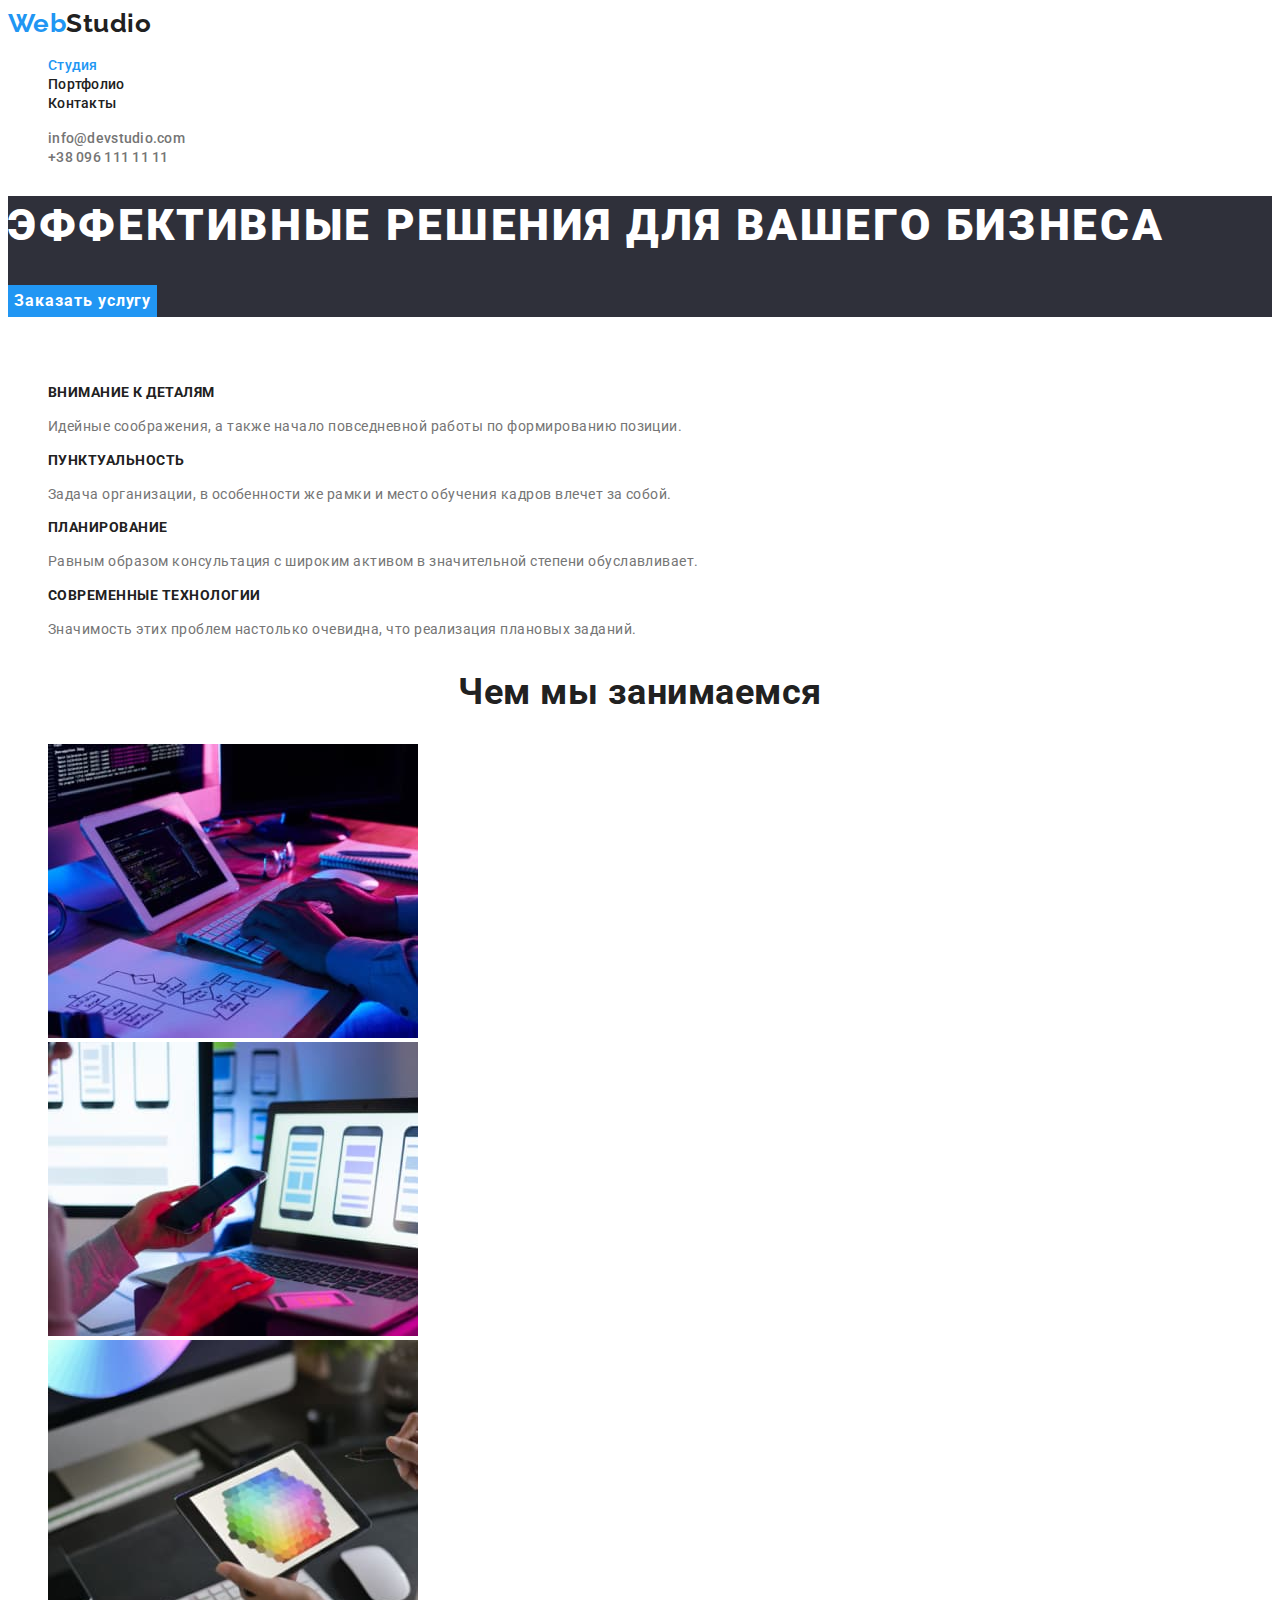
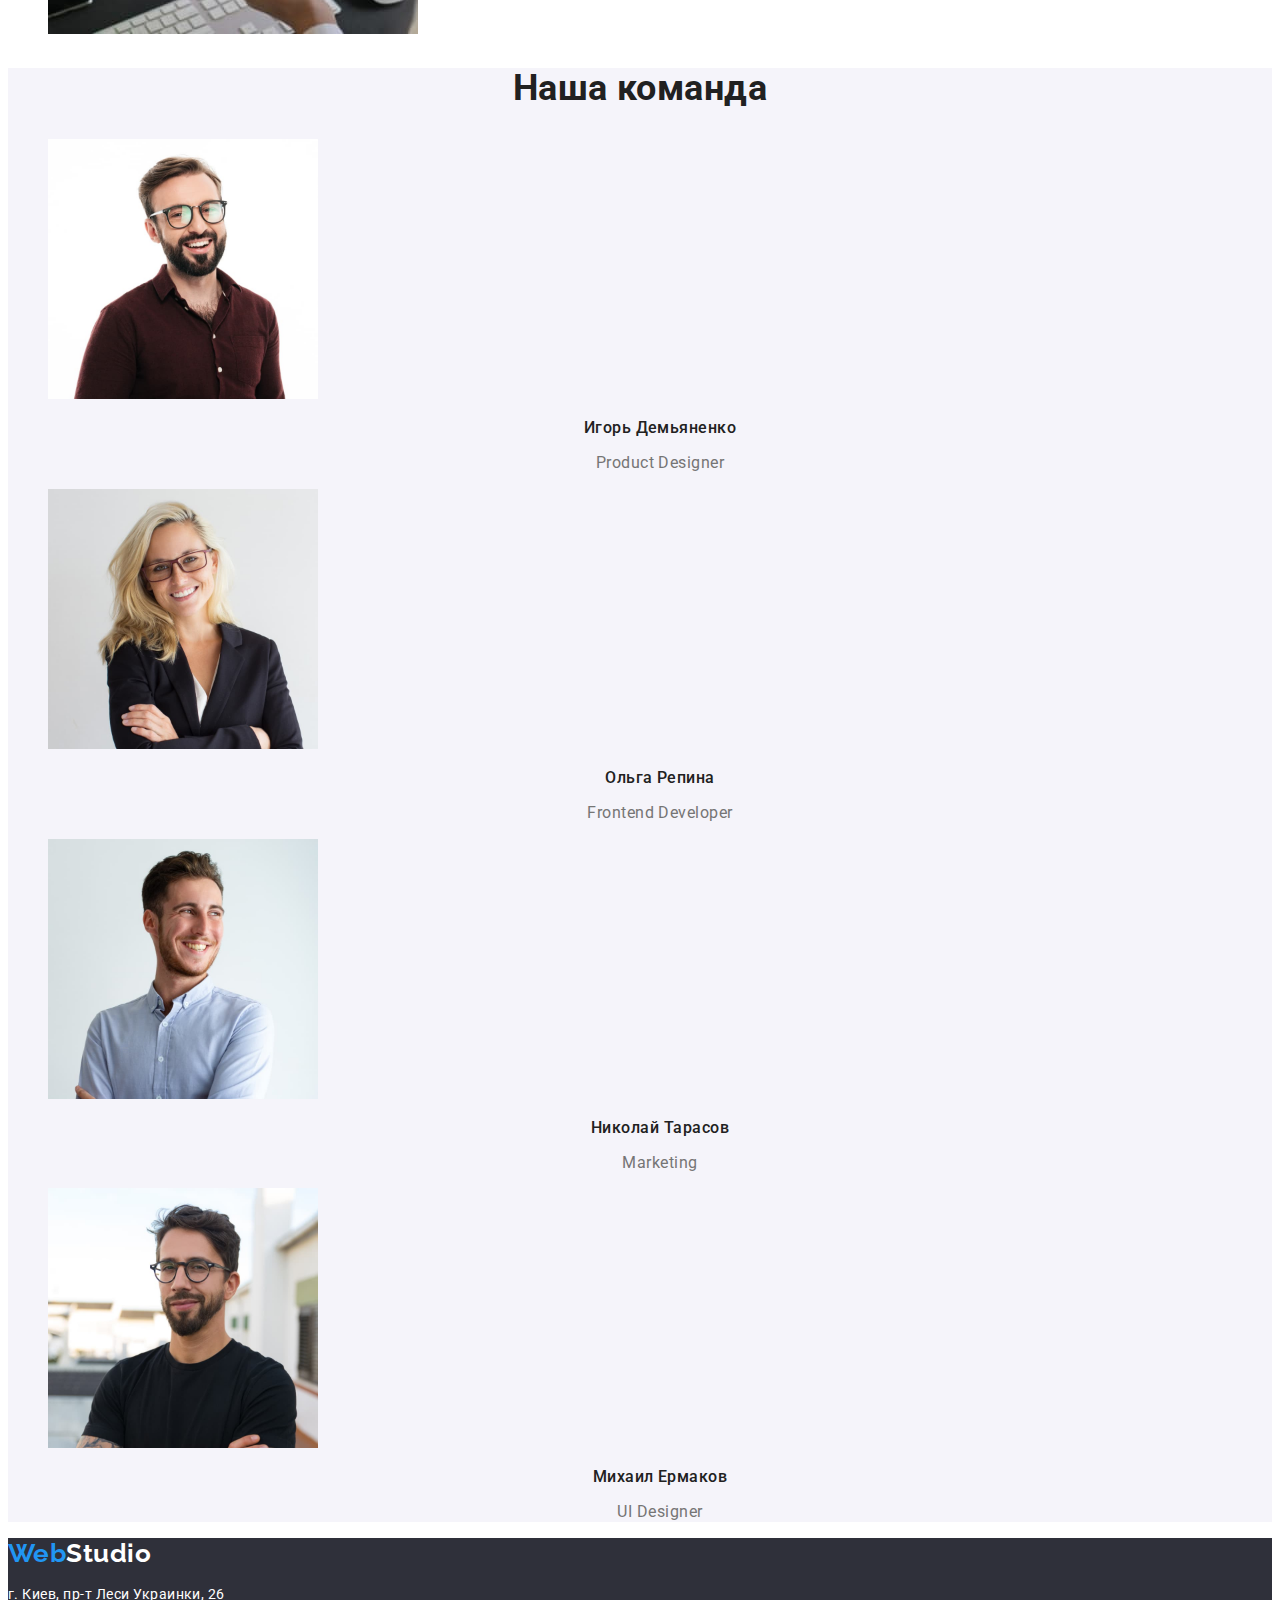
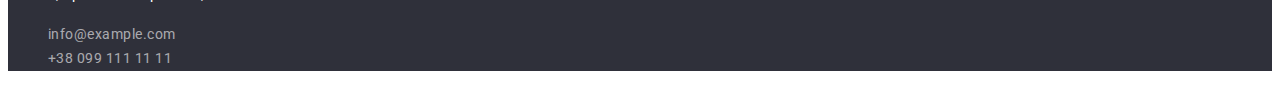
==== commit 3f0e6dcb: "update html and css" ====
--- a/index.html
+++ b/index.html
@@ -18,9 +18,13 @@
       <nav class="nav">
         <a class="logo" href="/"><span class="logo-style">Web</span>Studio</a>
         <ul class="list">
-          <li><a class="list-link" href="index.html">Студия</a></li>
-          <li><a class="list-link" href="portfolio.html">Портфолио</a></li>
-          <li><a class="list-link" href="">Контакты</a></li>
+          <li><a class="list-link current" href="index.html">Студия</a></li>
+          <li>
+            <a class="list-link" href="portfolio.html">Портфолио</a>
+          </li>
+          <li>
+            <a class="list-link" href="">Контакты</a>
+          </li>
         </ul>
       </nav>
       <ul class="list">
--- a/css/styles.css
+++ b/css/styles.css
@@ -6,6 +6,7 @@
   --primary-background-color: #ffffff;
   --primary-section-color: #2f303a;
   --secondary-section-color: #f5f4fa;
+  --footer-address-color: rgba(255, 255, 255, 0.6);
 }
 
 body {
@@ -44,6 +45,7 @@
 
 .list-link {
   color: var(--primary-text-color);
+  font-size: 14px;
   font-weight: 500;
   line-height: 1.14;
   letter-spacing: 0.02em;
@@ -52,6 +54,7 @@
 
 .list-address {
   color: var(--secondary-text-color);
+  font-size: 14px;
   font-weight: 500;
   line-height: 1.14;
   letter-spacing: 0.02em;
@@ -66,6 +69,10 @@
 
 .list-link:focus,
 .list-address:focus {
+  color: var(--accent-color);
+}
+
+.current {
   color: var(--accent-color);
 }
 
@@ -89,7 +96,7 @@
 .hero-btn {
   background-color: var(--accent-color);
   color: var(--tittle-text-color);
-  font-family: "Roboto";
+  font-family: "Roboto", sans-serif;
   font-size: 16px;
   font-weight: 700;
   line-height: 1.87;
@@ -128,6 +135,7 @@
 
 .specials-title {
   color: var(--primary-text-color);
+  font-size: 14px;
   font-weight: 700;
   line-height: 1.14;
   text-transform: uppercase;
@@ -135,6 +143,7 @@
 
 .specials-text {
   color: var(--secondary-text-color);
+  font-size: 14px;
   line-height: 1.71;
 }
 
@@ -208,12 +217,14 @@
 
 .address-text {
   color: var(--tittle-text-color);
+  font-size: 14px;
   line-height: 1.71;
   font-style: normal;
 }
 
 .footer-address {
-  color: var(--secondary-text-color);
+  color: var(--footer-address-color);
+  font-size: 14px;
   line-height: 1.71;
   font-style: normal;
   text-decoration: none;
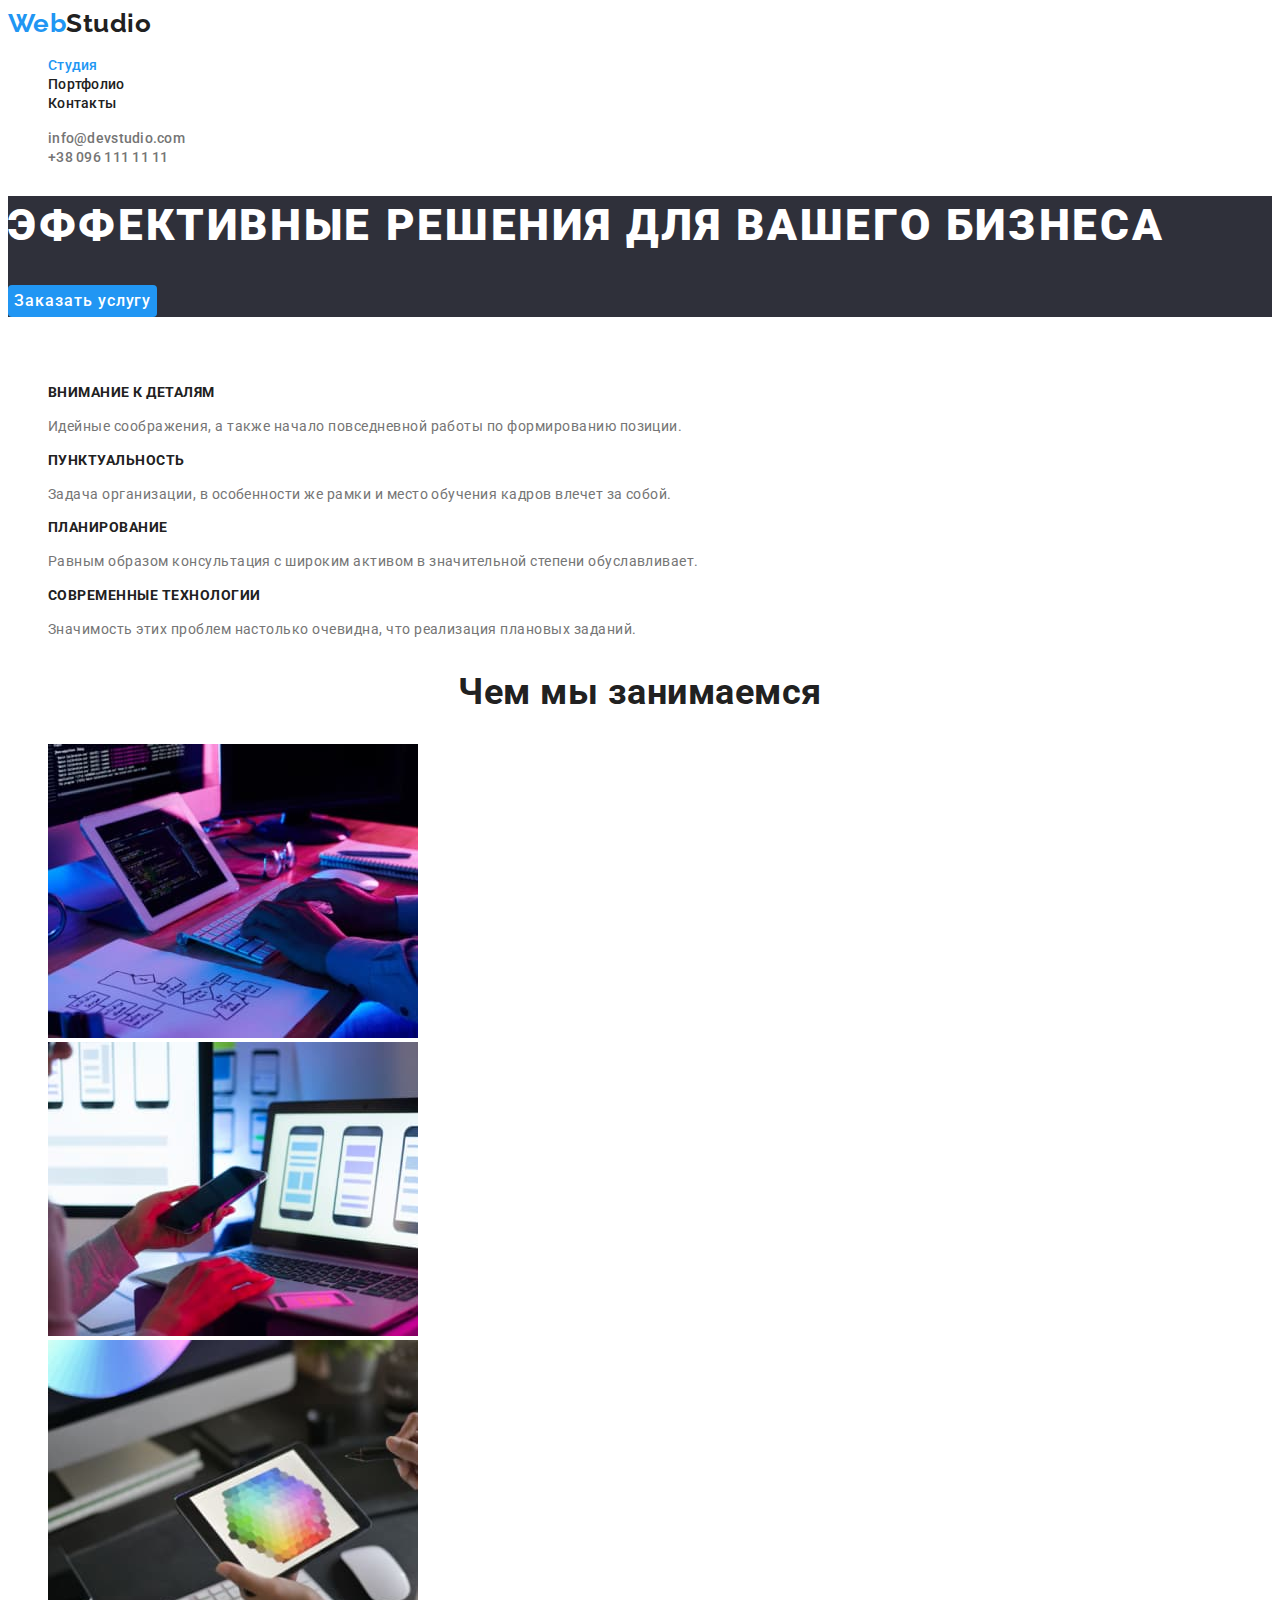
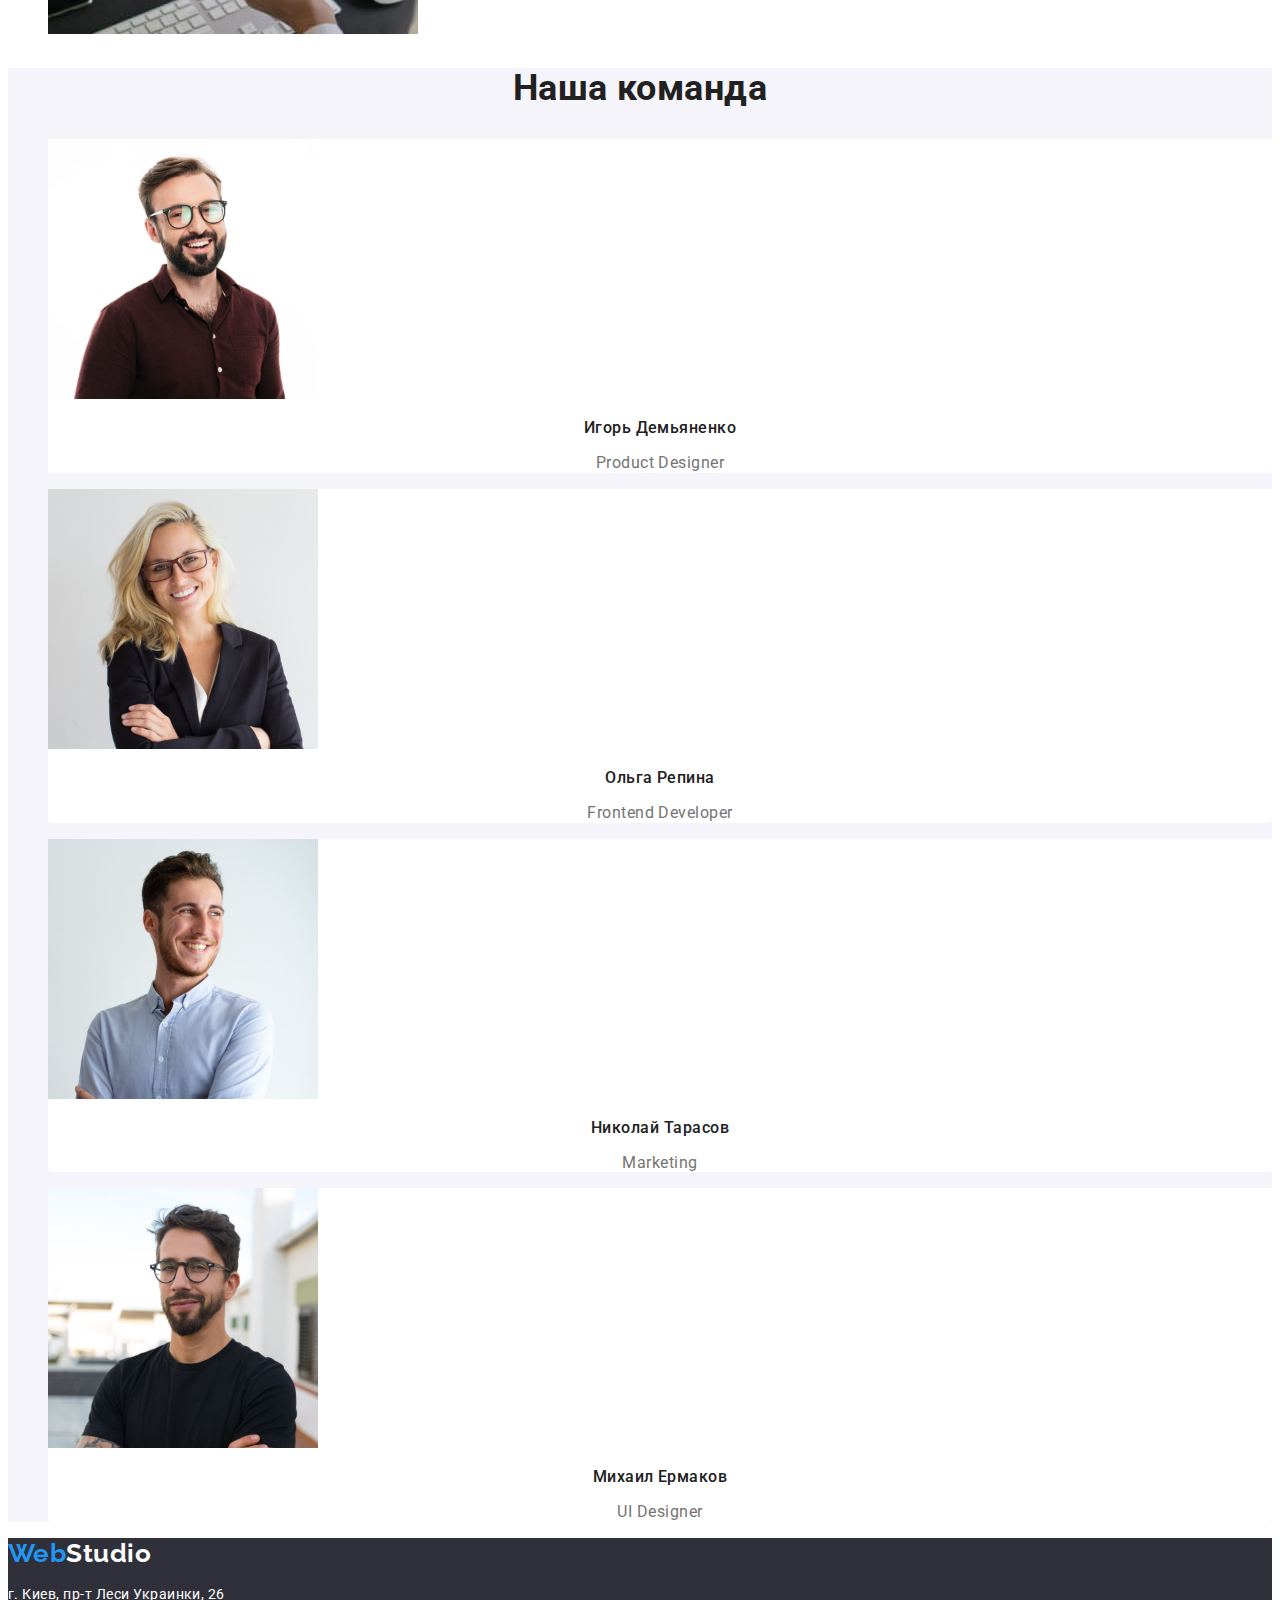
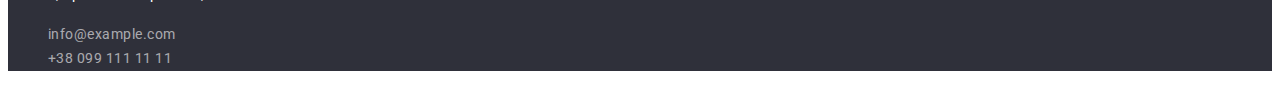
==== commit 4744fcd2: "update html and css" ====
--- a/index.html
+++ b/index.html
@@ -93,22 +93,22 @@
       <section class="section-workers">
         <h2 class="section-title">Наша команда</h2>
         <ul class="list">
-          <li>
+          <li class="worker-card">
             <img src="./images/team-1.jpg" width="270" alt="team-1" />
             <h3 class="worker-title">Игорь Демьяненко</h3>
             <p class="worker-text" lang="en">Product Designer</p>
           </li>
-          <li>
+          <li class="worker-card">
             <img src="./images/team-2.jpg" width="270" alt="team-2" />
             <h3 class="worker-title">Ольга Репина</h3>
             <p class="worker-text" lang="en">Frontend Developer</p>
           </li>
-          <li>
+          <li class="worker-card">
             <img src="./images/team-3.jpg" width="270" alt="team-3" />
             <h3 class="worker-title">Николай Тарасов</h3>
             <p class="worker-text" lang="en">Marketing</p>
           </li>
-          <li>
+          <li class="worker-card">
             <img src="./images/team-4.jpg" width="270" alt="team-4" />
             <h3 class="worker-title">Михаил Ермаков</h3>
             <p class="worker-text" lang="en">UI Designer</p>
--- a/css/styles.css
+++ b/css/styles.css
@@ -96,23 +96,26 @@
 .hero-btn {
   background-color: var(--accent-color);
   color: var(--tittle-text-color);
-  font-family: "Roboto", sans-serif;
-  font-size: 16px;
-  font-weight: 700;
+  font-family: inherit;
+  font-size: 16px;
+  font-weight: 500;
   line-height: 1.87;
   letter-spacing: 0.06em;
   border: 0;
+  border-radius: 4px;
   align-items: center;
   text-align: center;
   cursor: pointer;
 }
 
 .filter-btn {
-  background-color: var(--btn-color);
+  background-color: var(--secondary-section-color);
+  font-family: inherit;
   font-size: 16px;
   font-weight: 500;
   line-height: 1.62;
   border: 0;
+  border-radius: 4px;
   text-align: center;
   cursor: pointer;
 }
@@ -161,6 +164,11 @@
   text-align: center;
 }
 
+.worker-card {
+  background-color: var(--primary-background-color);
+  border-radius: 0px 0px 4px 4px;
+}
+
 .worker-title {
   color: var(--primary-text-color);
   font-size: 16px;
@@ -229,3 +237,8 @@
   font-style: normal;
   text-decoration: none;
 }
+
+.footer-address:hover,
+.footer-address:focus {
+  color: var(--accent-color);
+}
